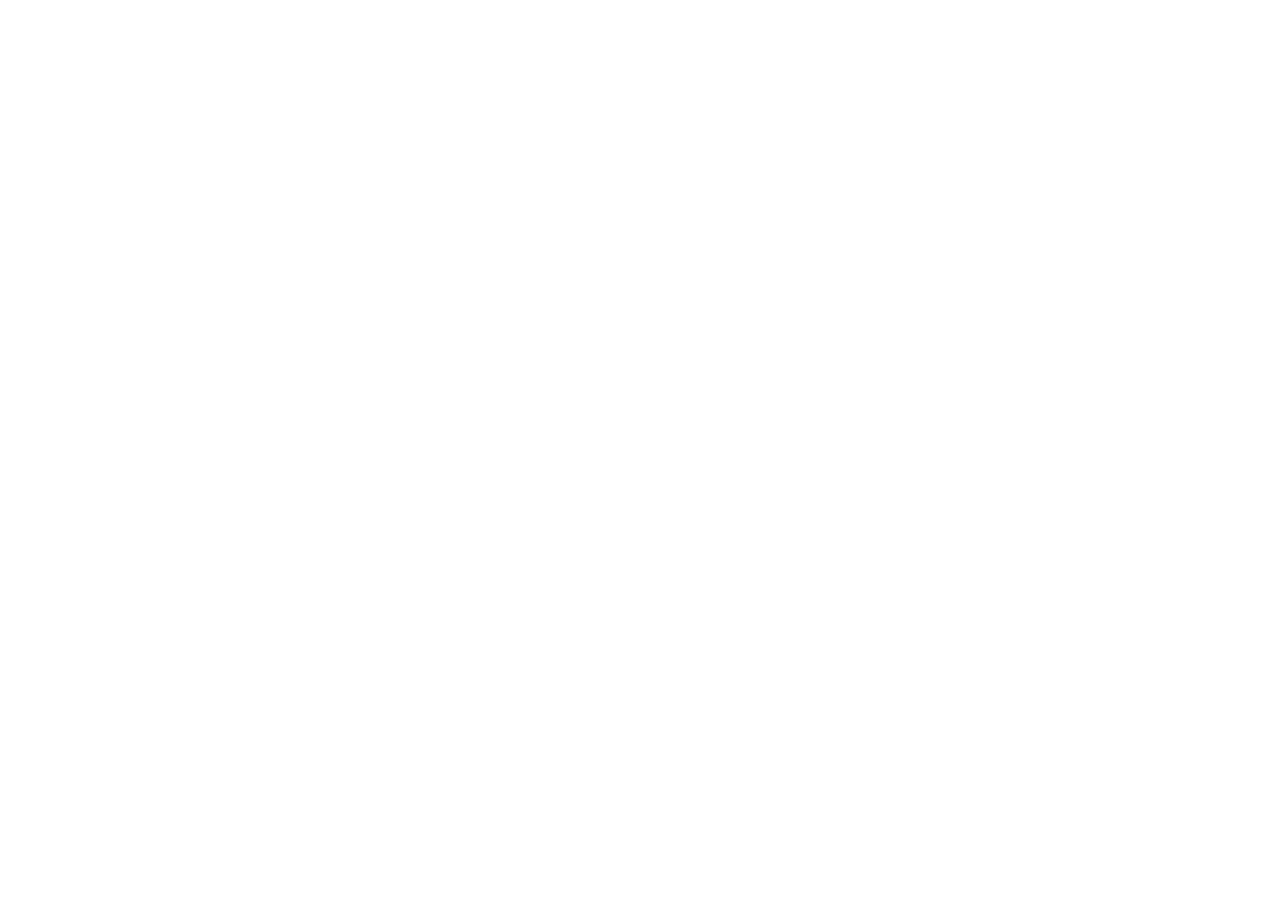
==== index.html @ a1166fd6 "actualizacion paginas que tendra el sitio web" ====
<!DOCTYPE html>
<html lang="es">
<head>
    <meta charset="UTF-8">
    <meta name="viewport" content="width=device-width, initial-scale=1.0">
    <title>Index</title>
</head>
<body>
    
</body>
</html>
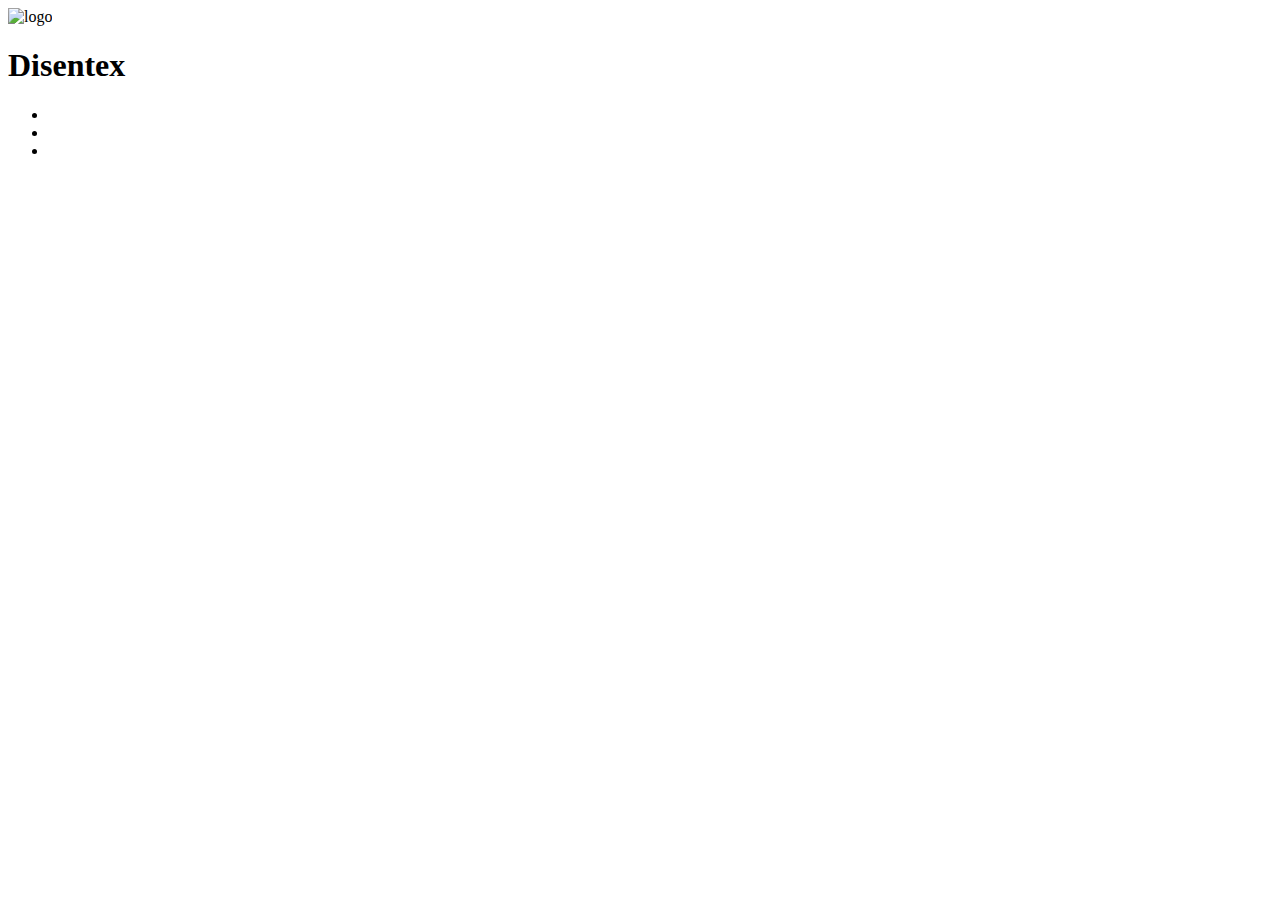
==== commit 7172418a: "3er commit" ====
--- a/index.html
+++ b/index.html
@@ -6,6 +6,20 @@
     <title>Index</title>
 </head>
 <body>
+    <header>
+        <img src="" alt="logo">
+        <h1>Disentex</h1>
+        <nav>
+            <ul>
+                <li></li>
+                <li></li>
+                <li></li>
+            </ul>
+        </nav>
+    </header>
     
+
+    <footer>
+    </footer>
 </body>
 </html>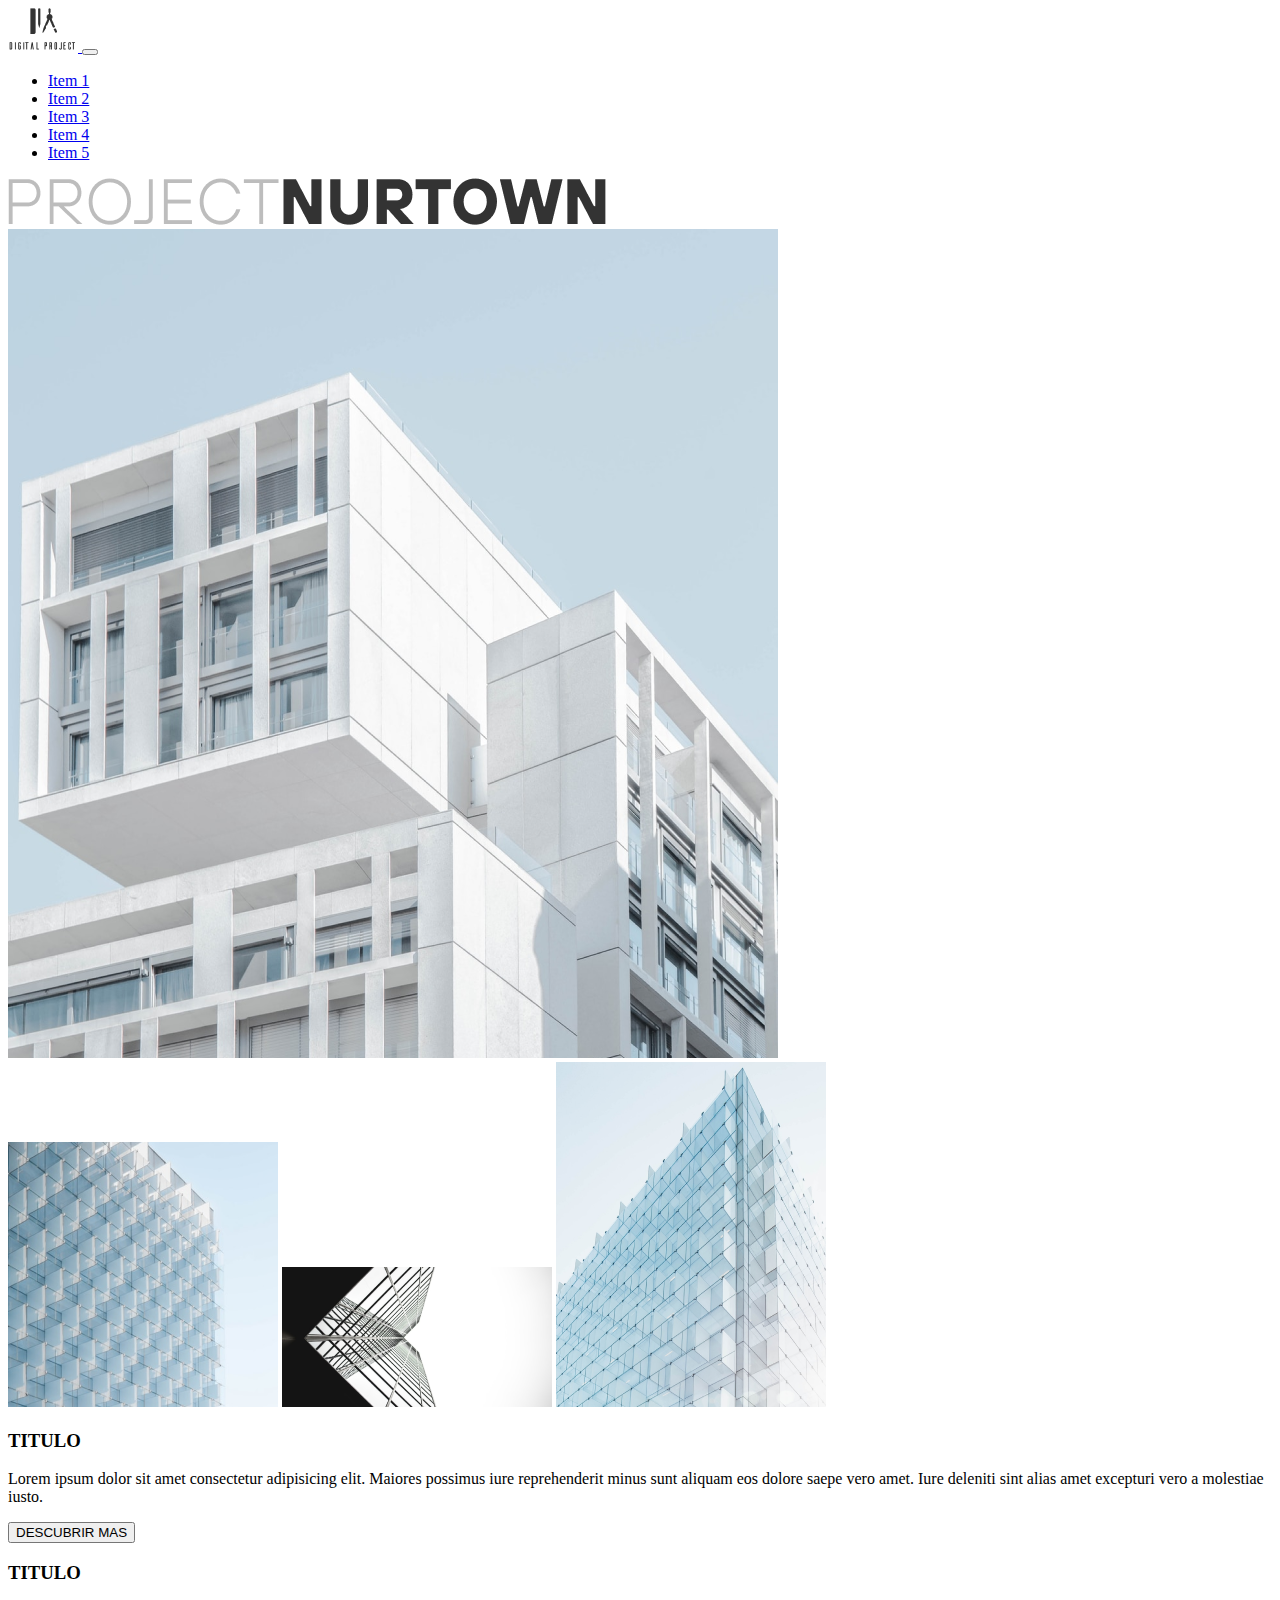
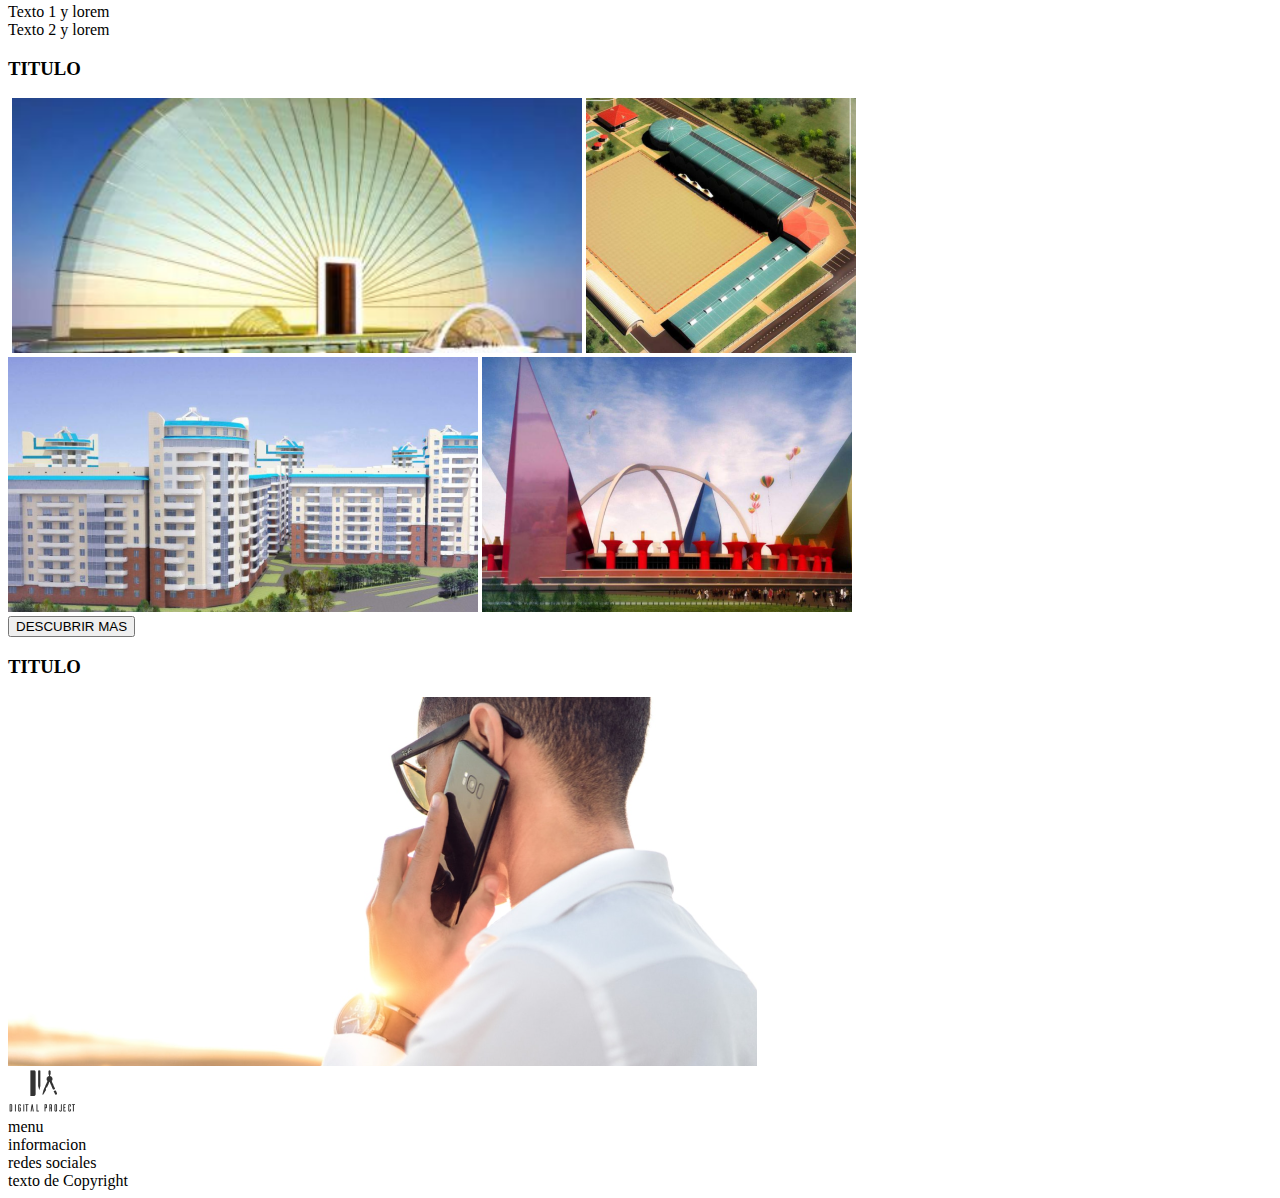
==== commit 31708360: "adelanto del proyecto de html y css 26-01-24" ====
--- a/index.html
+++ b/index.html
@@ -1,25 +1,198 @@
 <!DOCTYPE html>
 <html lang="es">
+
 <head>
-    <meta charset="UTF-8">
-    <meta name="viewport" content="width=device-width, initial-scale=1.0">
-    <title>Index</title>
+  <!-- Metadatos -->
+  <meta charset="UTF-8">
+  <meta name="author" content="Miguel Villegas">
+  <meta name="description" content="Sitio web de arquitectos">
+  <meta name="keywords"
+    content="Arquitectos, Construccion, Diseño arquitectonico">
+  <meta name="viewport" content="width=device-width, initial-scale=1.0">
+
+  <!-- Titulo -->
+  <title>Architects | Diseño arquitectonico</title>
+
+  <!-- Favicon -->
+  <link rel="shortcut icon" type="image/x-icon" href="assets/images/favicon.png">
+
+  <!-- Bootstrap css -->
+  <link rel="stylesheet" href="https://cdn.jsdelivr.net/npm/bootstrap@5.3.2/dist/css/bootstrap.min.css"
+    integrity="sha384-T3c6CoIi6uLrA9TneNEoa7RxnatzjcDSCmG1MXxSR1GAsXEV/Dwwykc2MPK8M2HN" crossorigin="anonymous">
+  <link rel="stylesheet" href="https://cdn.jsdelivr.net/npm/bootstrap-icons@1.11.2/font/bootstrap-icons.min.css">
+
+  <!-- Custom css -->
+  <link rel="stylesheet" href="/css/global.css">
+  <link rel="stylesheet" href="css/index.css">
 </head>
+
 <body>
-    <header>
-        <img src="" alt="logo">
-        <h1>Disentex</h1>
-        <nav>
-            <ul>
-                <li></li>
-                <li></li>
-                <li></li>
+  
+  <!-- Seccion del encabezado -->
+  <header>
+
+    <nav class="container navbar navbar-expand-md navbar-light">
+        <div class="col-4">
+          <a class="navbar-brand" href="/index.html">
+            <img src="assets/images/logo-negro.png" alt="Logo">
+          </a>
+          <button class="navbar-toggler" type="button" data-bs-toggle="collapse" data-bs-target="#navbar-toggler" aria-controls="navbar-toggler" aria-expanded="false" aria-label="Toggle navigation">
+            <span class="navbar-toggler-icon"></span>
+          </button>
+        </div>
+        <div class="col-8">
+          <div class="collapse navbar-collapse" id="navbar-toggler">
+            <ul class="navbar-nav">
+              <li class="nav-item">
+                <a class="nav-link active" aria-current="page" href="#">Item 1</a>
+              </li>
+              <li class="nav-item">
+                <a class="nav-link" href="#">Item 2</a>
+              </li>
+              <li class="nav-item">
+                <a class="nav-link" href="#">Item 3</a>
+              </li>
+              <li class="nav-item">
+                <a class="nav-link" href="#">Item 4</a>
+              </li>
+              <li class="nav-item">
+                <a class="nav-link" href="#">Item 5</a>
+              </li>
             </ul>
-        </nav>
-    </header>
     
+          </div>
+        </div>
+           
+    </nav>
 
-    <footer>
-    </footer>
+
+  </header>
+
+
+
+  <!-- Seccion del slider -->
+  <section class="container">
+    <div class="row">
+      <div class="col-4">
+        <img src="assets/images/PROJECT.png" alt="Project">
+        <img src="assets/images/NURTOWN.png" alt="Nurtown">
+      </div>
+      <div class="col-8">
+        <img src="assets/images/image-01.png" alt="Imagen del slider">
+      </div>
+    </div>
+  </section>
+
+
+  <!-- Seccion de banner con 3 imagenes -->
+  <section class="container">
+    <div class="row">
+      <div class="col-8">
+        <img src="assets/images/image-02.png" alt="">
+        <img src="assets/images/image-03.png" alt="">
+        <img src="assets/images/image-04.png" alt="">
+      </div>
+      <div class="col-4">
+        <h3>TITULO</h3>
+        <P>Lorem ipsum dolor sit amet consectetur adipisicing elit. Maiores possimus iure reprehenderit minus sunt aliquam eos dolore saepe vero amet. Iure deleniti sint alias amet excepturi vero a molestiae iusto.</P>
+        <button>DESCUBRIR MAS</button>
+      </div>
+    </div>
+  </section>
+
+
+  <!-- Seccion texto informativo -->
+  <section class="container">
+    <div class="row">
+      <div class="col-12">
+        <h3>TITULO</h3>
+      </div>
+    </div>
+    <div class="row">
+      <div class="col-6">
+        Texto 1 y lorem
+      </div>
+      <div class="col-6">
+        Texto 2 y lorem
+      </div>
+    </div>
+  </section>
+
+
+
+  <!-- Seccion de galeria de imagenes -->
+  <section class="container">
+    <div class="row">
+      <div class="col-12">
+        <h3>TITULO</h3>
+      </div>
+    </div>
+    <div class="row">
+      <div class="col-12">
+        <img src="" alt="">
+        <img src="assets/images/image-06.png" alt="">
+        <img src="assets/images/image-07.png" alt="">
+        <img src="assets/images/image-08.png" alt="">
+        <img src="assets/images/image-09.png" alt="">
+      </div>
+    </div>
+    <div class="row">
+      <div class="col-12">
+        <button>DESCUBRIR MAS</button>
+      </div>
+    </div>
+  </section>
+  
+
+
+  <!-- Seccion de formulario con bootstrap -->
+  <section class="container">
+    <div class="row">
+      <div class="col-12">
+        <h3>TITULO</h3>
+      </div>
+    </div>
+    <div class="row">
+      <div class="col-4">
+        <form action="">
+
+        </form>
+      </div>
+      <div class="col-8">
+        <img src="assets/images/image-10.png" alt="">
+      </div>
+    </div>
+  </section>
+
+
+
+  <!-- Seccion de footer de la pagina -->
+  <footer class="container">
+  <div class="row">
+    <div class="col-2">
+      <img src="assets/images/logo-negro.png" alt="">
+    </div>
+    <div class="col-2">
+      menu
+    </div>
+    <div class="col-4">
+      informacion
+    </div>
+    <div class="col-4">
+      redes sociales
+    </div>
+  </div>
+  <div class="row">
+    <div class="col-12">
+      <span>texto de Copyright</span>
+    </div>
+  </div>    
+  </footer>
+
+  <!-- Bootstrap js -->
+  <script src="https://cdn.jsdelivr.net/npm/bootstrap@5.3.2/dist/js/bootstrap.bundle.min.js"
+    integrity="sha384-C6RzsynM9kWDrMNeT87bh95OGNyZPhcTNXj1NW7RuBCsyN/o0jlpcV8Qyq46cDfL"
+    crossorigin="anonymous"></script>
 </body>
+
 </html>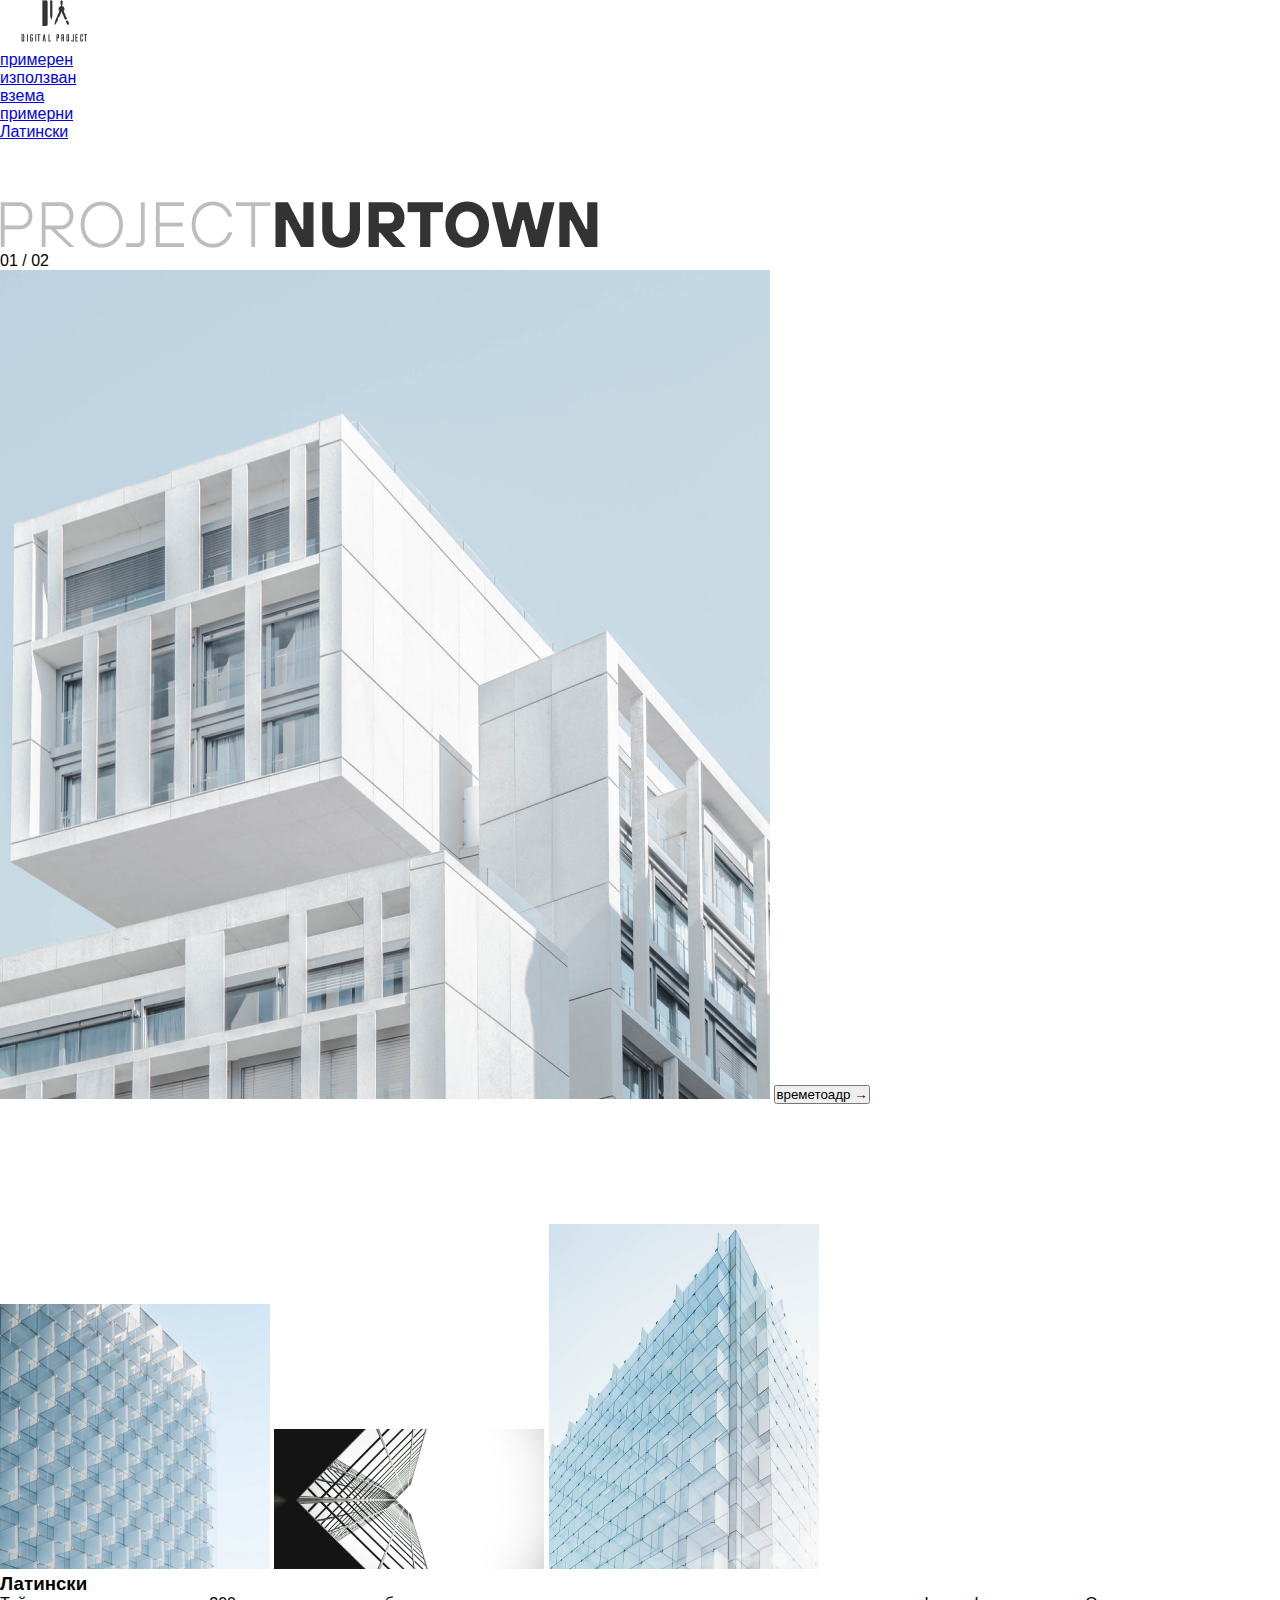
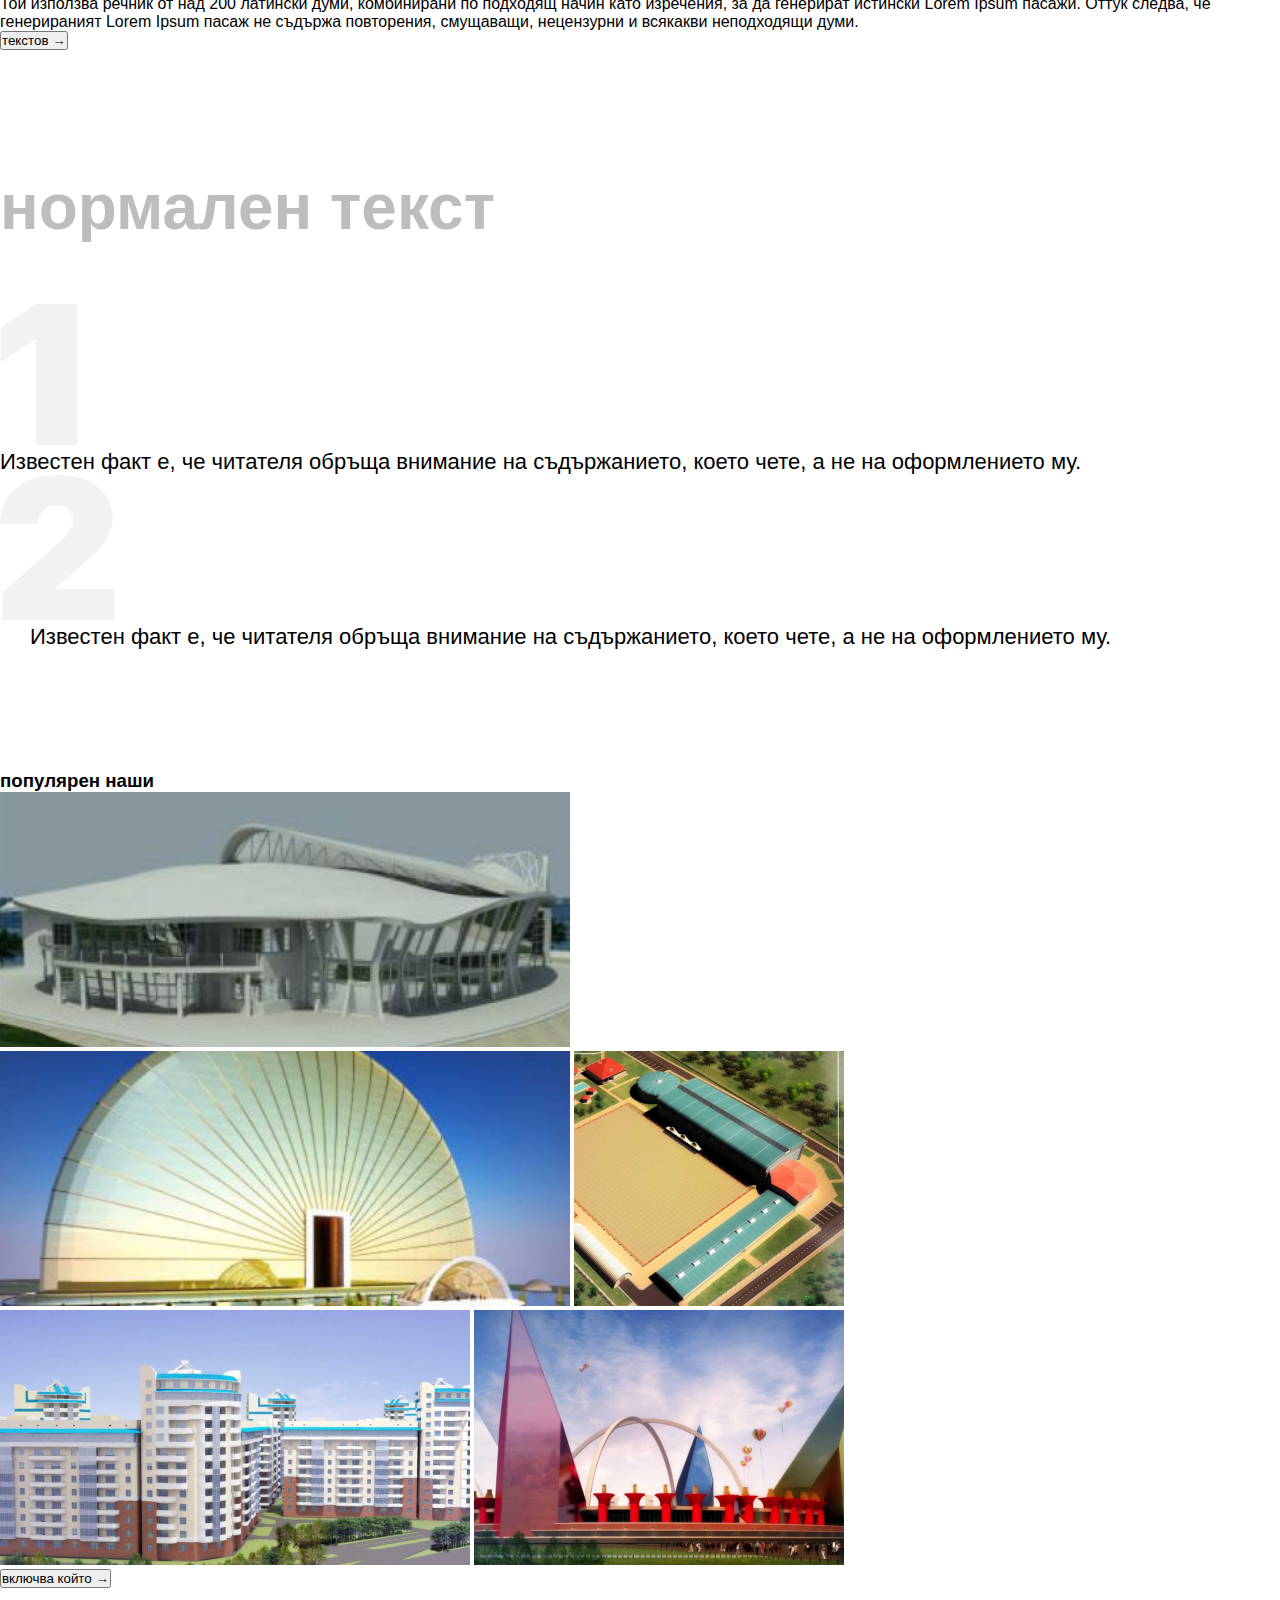
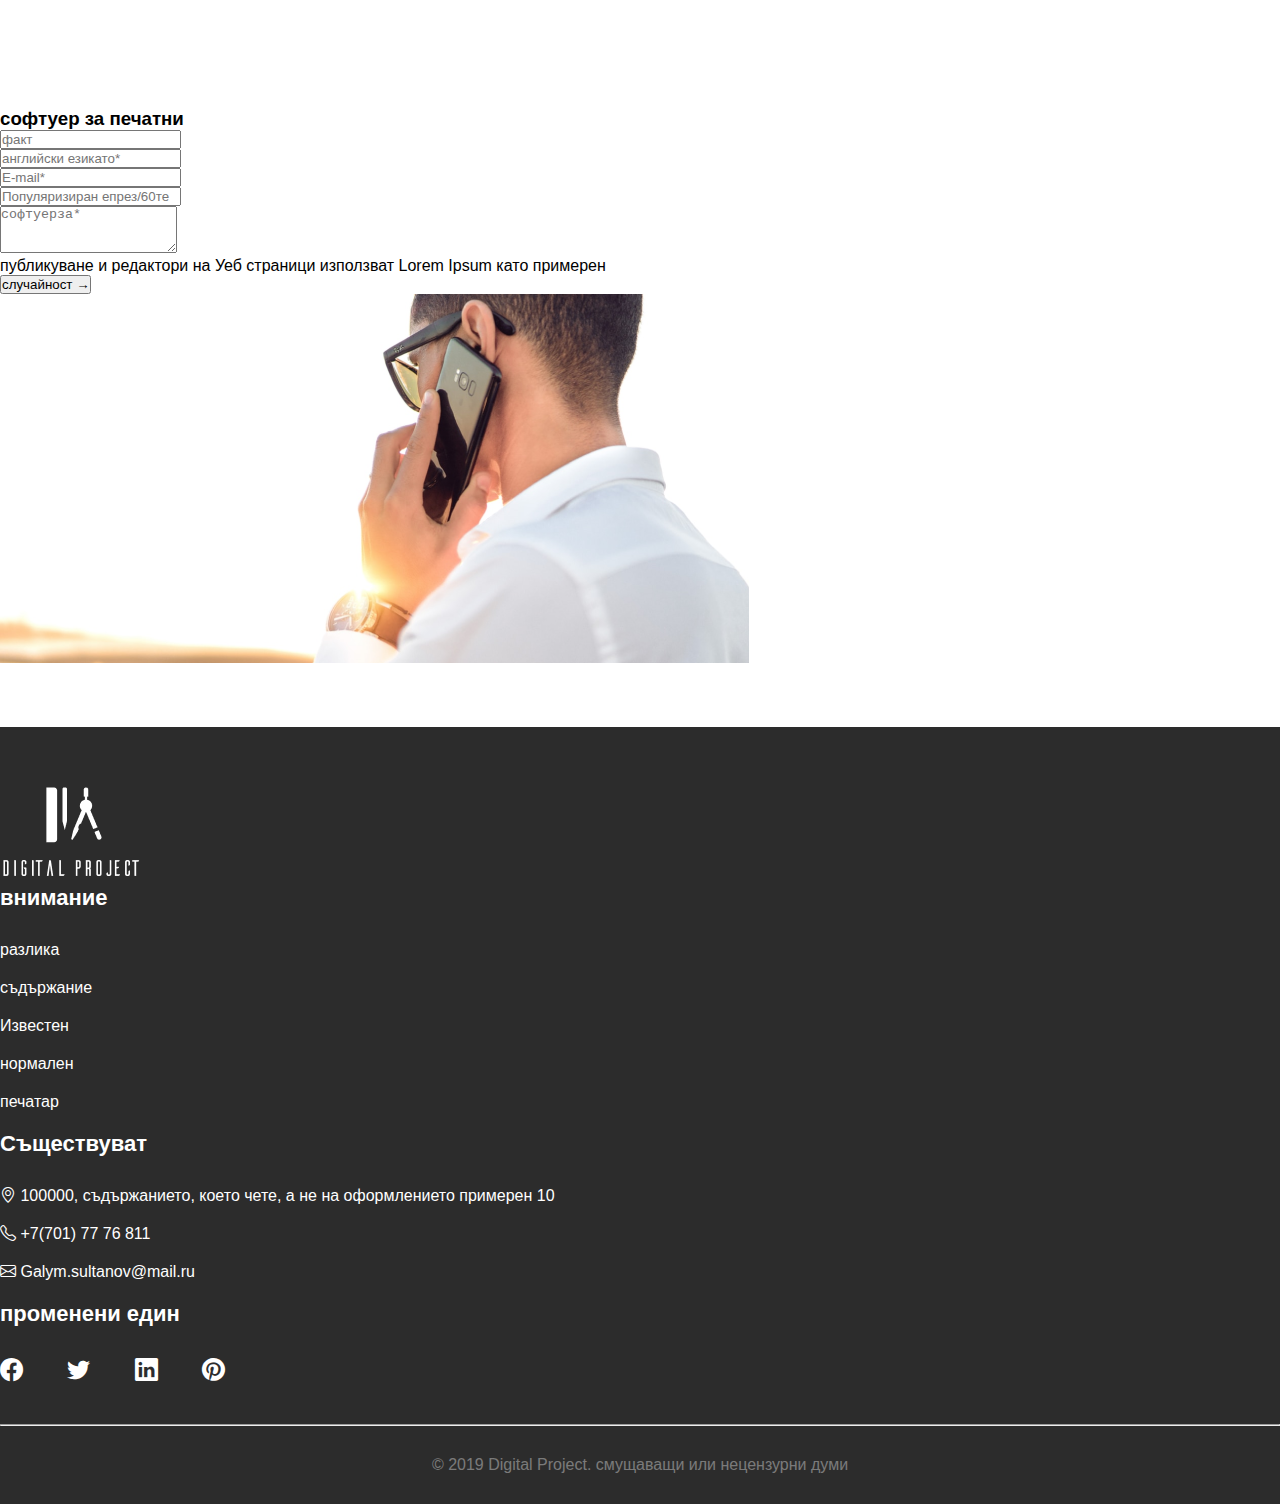
==== commit fa6cd1f9: "actializacion 26-01-24: estilos css de header y footer, y una seccion de index" ====
--- a/index.html
+++ b/index.html
@@ -6,15 +6,14 @@
   <meta charset="UTF-8">
   <meta name="author" content="Miguel Villegas">
   <meta name="description" content="Sitio web de arquitectos">
-  <meta name="keywords"
-    content="Arquitectos, Construccion, Diseño arquitectonico">
+  <meta name="keywords" content="Arquitectos, Construccion, Diseño arquitectonico">
   <meta name="viewport" content="width=device-width, initial-scale=1.0">
 
   <!-- Titulo -->
   <title>Architects | Diseño arquitectonico</title>
 
   <!-- Favicon -->
-  <link rel="shortcut icon" type="image/x-icon" href="assets/images/favicon.png">
+  <link rel="shortcut icon" type="image/x-icon" href="assets/images/fav.png">
 
   <!-- Bootstrap css -->
   <link rel="stylesheet" href="https://cdn.jsdelivr.net/npm/bootstrap@5.3.2/dist/css/bootstrap.min.css"
@@ -27,65 +26,58 @@
 </head>
 
 <body>
-  
+
   <!-- Seccion del encabezado -->
   <header>
 
-    <nav class="container navbar navbar-expand-md navbar-light">
-        <div class="col-4">
-          <a class="navbar-brand" href="/index.html">
-            <img src="assets/images/logo-negro.png" alt="Logo">
-          </a>
-          <button class="navbar-toggler" type="button" data-bs-toggle="collapse" data-bs-target="#navbar-toggler" aria-controls="navbar-toggler" aria-expanded="false" aria-label="Toggle navigation">
-            <span class="navbar-toggler-icon"></span>
-          </button>
-        </div>
-        <div class="col-8">
-          <div class="collapse navbar-collapse" id="navbar-toggler">
-            <ul class="navbar-nav">
-              <li class="nav-item">
-                <a class="nav-link active" aria-current="page" href="#">Item 1</a>
-              </li>
-              <li class="nav-item">
-                <a class="nav-link" href="#">Item 2</a>
-              </li>
-              <li class="nav-item">
-                <a class="nav-link" href="#">Item 3</a>
-              </li>
-              <li class="nav-item">
-                <a class="nav-link" href="#">Item 4</a>
-              </li>
-              <li class="nav-item">
-                <a class="nav-link" href="#">Item 5</a>
-              </li>
-            </ul>
-    
-          </div>
-        </div>
-           
+    <nav class="container sec-header navbar navbar-expand-md ">
+      <div class="col-4">
+        <a class="navbar-brand" href="/index.html">
+          <img src="assets/images/logo-negro.png" alt="Logo">
+        </a>
+      </div>
+      <div class="col-8">
+        <ul class="navbar-nav">
+          <li class="nav-item">
+            <a class="nav-link active" aria-current="page" href="#">примерен</a>
+          </li>
+          <li class="nav-item">
+            <a class="nav-link" href="#">използван</a>
+          </li>
+          <li class="nav-item">
+            <a class="nav-link" href="#">взема</a>
+          </li>
+          <li class="nav-item">
+            <a class="nav-link" href="#">примерни</a>
+          </li>
+          <li class="nav-item">
+            <a class="nav-link" href="#">Латински</a>
+          </li>
+        </ul>
+      </div>
     </nav>
-
-
   </header>
 
-
-
-  <!-- Seccion del slider -->
-  <section class="container">
+  <!-- Seccion 01 del slider -->
+  <section class="container index-sec-01">
     <div class="row">
       <div class="col-4">
         <img src="assets/images/PROJECT.png" alt="Project">
         <img src="assets/images/NURTOWN.png" alt="Nurtown">
+        <img src="assets/images/slider-left.png" alt="">
+        <img src="assets/images/slider-right.png" alt="">
+        <img src="assets/images/slide-line.png" alt="">
+        <p>01 / 02</p>
       </div>
       <div class="col-8">
         <img src="assets/images/image-01.png" alt="Imagen del slider">
-      </div>
-    </div>
-  </section>
-
-
-  <!-- Seccion de banner con 3 imagenes -->
-  <section class="container">
+        <button>времетоадр →</button>
+      </div>
+    </div>
+  </section>
+
+  <!-- Seccion 02 de banner con 3 imagenes -->
+  <section class="container index-sec-02">
     <div class="row">
       <div class="col-8">
         <img src="assets/images/image-02.png" alt="">
@@ -93,43 +85,50 @@
         <img src="assets/images/image-04.png" alt="">
       </div>
       <div class="col-4">
-        <h3>TITULO</h3>
-        <P>Lorem ipsum dolor sit amet consectetur adipisicing elit. Maiores possimus iure reprehenderit minus sunt aliquam eos dolore saepe vero amet. Iure deleniti sint alias amet excepturi vero a molestiae iusto.</P>
-        <button>DESCUBRIR MAS</button>
-      </div>
-    </div>
-  </section>
-
-
-  <!-- Seccion texto informativo -->
-  <section class="container">
-    <div class="row">
-      <div class="col-12">
-        <h3>TITULO</h3>
-      </div>
-    </div>
-    <div class="row">
-      <div class="col-6">
-        Texto 1 y lorem
-      </div>
-      <div class="col-6">
-        Texto 2 y lorem
-      </div>
-    </div>
-  </section>
-
-
-
-  <!-- Seccion de galeria de imagenes -->
-  <section class="container">
-    <div class="row">
-      <div class="col-12">
-        <h3>TITULO</h3>
-      </div>
-    </div>
-    <div class="row">
-      <div class="col-12">
-        <img src="" alt="">
+        <h3>Латински</h3>
+        <P>Той използва речник от над 200 латински думи, комбинирани по подходящ начин като изречения, за да генерират
+          истински Lorem Ipsum пасажи. Оттук следва, че генерираният Lorem Ipsum пасаж не съдържа повторения, смущаващи,
+          нецензурни и всякакви неподходящи думи.</P>
+        <button>текстов →</button>
+      </div>
+    </div>
+  </section>
+
+  <!-- Seccion 03 texto informativo -->
+  <section class="container index-sec-03">
+    <div class="row">
+      <div class="col-12">
+        <h3>нормален текст</h3>
+      </div>
+    </div>
+    <div class="row">
+      <div class="col-1">
+        <img src="assets/images/1.png" alt="">
+      </div>
+      <div class="col-4">
+        <p>Известен факт е, че читателя обръща внимание на съдържанието, което чете, а не на оформлението му.</p>
+      </div>
+      <div class="col-2"></div>
+      <div class="col-1">
+        <img src="assets/images/2.png" alt="">
+      </div>
+      <div class="col-4">
+        <p class="index-sec-03-text-2">Известен факт е, че читателя обръща внимание на съдържанието, което чете, а не на оформлението му.</p>
+      </div>
+    </div>
+  </section>
+
+  <!-- Seccion 04 de galeria de imagenes -->
+  <section class="container index-sec-04">
+    <div class="row">
+      <div class="col-12">
+        <h3>популярен наши</h3>
+      </div>
+    </div>
+    <div class="row">
+      <div class="col-12">
+        <img src="assets/images/image-05.1.png" alt="">
+        <img src="assets/images/image-05.2.png" alt="">
         <img src="assets/images/image-06.png" alt="">
         <img src="assets/images/image-07.png" alt="">
         <img src="assets/images/image-08.png" alt="">
@@ -138,24 +137,42 @@
     </div>
     <div class="row">
       <div class="col-12">
-        <button>DESCUBRIR MAS</button>
-      </div>
-    </div>
-  </section>
-  
-
-
-  <!-- Seccion de formulario con bootstrap -->
-  <section class="container">
-    <div class="row">
-      <div class="col-12">
-        <h3>TITULO</h3>
-      </div>
-    </div>
-    <div class="row">
-      <div class="col-4">
-        <form action="">
-
+        <button>включва който →</button>
+      </div>
+    </div>
+  </section>
+
+  <!-- Seccion 05 de formulario con bootstrap -->
+  <section class="container index-sec-05">
+    <div class="row">
+      <div class="col-12">
+        <h3>софтуер за печатни</h3>
+      </div>
+    </div>
+    <div class="row">
+      <div class="col-4">
+        <form class="row g-3">
+          <div class="col-12">
+            <input type="text" class="form-control" id="inputName" placeholder="факт">
+          </div>
+          <div class="col-12">
+            <input type="text" class="form-control" id="inputPhone" placeholder="английски езикато*">
+          </div>
+          <div class="col-12">
+            <input type="email" class="form-control" id="inputEmail" placeholder="E-mail*">
+          </div>
+          <div class="col-12">
+            <input type="text" class="form-control" id="inputCity" placeholder="Популяризиран епрез/60те">
+          </div>
+          <div class="col-12">
+            <textarea class="form-control" id="textareaMessage" rows="3" placeholder="софтуерза*"></textarea>
+          </div>
+          <div class="col-12">
+            <p>публикуване и редактори на Уеб страници използват Lorem Ipsum като примерен</p>
+          </div>
+          <div class="col-12">
+            <button type="submit" class="btn btn-primary">случайност →</button>
+          </div>
         </form>
       </div>
       <div class="col-8">
@@ -164,29 +181,46 @@
     </div>
   </section>
 
-
-
   <!-- Seccion de footer de la pagina -->
-  <footer class="container">
-  <div class="row">
-    <div class="col-2">
-      <img src="assets/images/logo-negro.png" alt="">
-    </div>
-    <div class="col-2">
-      menu
-    </div>
-    <div class="col-4">
-      informacion
-    </div>
-    <div class="col-4">
-      redes sociales
-    </div>
-  </div>
-  <div class="row">
-    <div class="col-12">
-      <span>texto de Copyright</span>
-    </div>
-  </div>    
+  <footer>
+    <div class="container">
+      <div class="row sec-footer">
+        <div class="col-2">
+          <img src="assets/images/logo-blanco.png" alt="">
+        </div>
+        <div class="col-2">
+          <h6>внимание</h6>
+          <ul>
+            <li>разлика</li>
+            <li>съдържание</li>
+            <li>Известен</li>
+            <li>нормален</li>
+            <li>печатар</li>
+          </ul>
+        </div>
+        <div class="col-4">
+          <h6>Съществуват</h6>
+          <p><i class="bi bi-geo-alt"></i> 100000, съдържанието, което чете, а не на оформлението примерен 10</p>
+          <p><i class="bi bi-telephone"></i> +7(701) 77 76 811</p>
+          <p><i class="bi bi-envelope"></i> Galym.sultanov@mail.ru</p>
+        </div>
+        <div class="col-4">
+          <h6>променени един</h6>
+          <span><i class="bi bi-facebook"></i></span>
+          <span><i class="bi bi-twitter"></i></span>
+          <span><i class="bi bi-linkedin"></i></span>
+          <span><i class="bi bi-pinterest"></i></span>
+        </div>
+      </div>
+    </div>
+    <hr>
+    <div class="container">
+      <div class="row sec-copyright">
+        <div class="col-12">
+          <p>© 2019 Digital Project. смущаващи или нецензурни думи</p>
+        </div>
+      </div>
+    </div>
   </footer>
 
   <!-- Bootstrap js -->
--- a/css/global.css
+++ b/css/global.css
@@ -0,0 +1,89 @@
+@import url('https://fonts.cdnfonts.com/css/tt-hoves-pro-trial');
+@import url('https://fonts.cdnfonts.com/css/sf-pro-display');
+
+* {
+    padding: 0px;
+    margin: 0px;
+}
+
+body {
+    font-family: 'TT Hoves Pro Trial', sans-serif;
+}
+
+
+.navbar-brand {
+    font-size: 30px;
+    padding: 0px 20px;
+}
+
+.navbar-collapse {
+    align-items: end;
+    justify-content: space-between;
+    padding: 0px 20px;
+}
+
+/* Seccion header */
+.sec-header{
+
+}
+
+.sec-header img{
+    height: 43.71px;
+}
+
+.sec-header li{
+    margin-right: 50px;
+}
+
+
+
+/* Seccion footer */
+footer{
+    background: #2C2C2C;
+    color: #fff;
+}
+
+.sec-footer{
+    padding-top: 60px;
+    padding-bottom: 40px;
+}
+
+.sec-footer h6{
+    margin-bottom: 30px;
+    font-size: 22px;
+}
+
+.sec-footer img{
+    height: 94px;
+}
+
+.sec-footer ul {
+    padding-left: 0;
+}
+
+.sec-footer li {
+    list-style: none;
+    padding-bottom: 20px;
+}
+
+.sec-footer p{
+    padding-bottom: 20px;
+}
+
+.sec-footer span i{
+    margin-right: 40px;
+    margin-top: 15px;
+    font-size: 23px;
+}
+
+/* Seccion Copyright */
+.sec-copyright{
+    padding-top: 30px;
+    padding-bottom: 30px;
+}
+
+.sec-copyright p{
+    text-align: center;
+    color: #C8C8C8;
+    opacity: 0.5;
+}--- a/css/index.css
+++ b/css/index.css
@@ -0,0 +1,45 @@
+@import url('https://fonts.cdnfonts.com/css/tt-hoves-pro-trial');
+@import url('https://fonts.cdnfonts.com/css/sf-pro-display');              
+
+/* Seccion 01 slide */
+.index-sec-01 {
+    padding-top: 60px;
+    padding-bottom: 60px;
+}
+
+/* Seccion 02 banner */
+.index-sec-02{
+    padding-top: 60px;
+    padding-bottom: 60px;
+}
+
+/* Seccion 03 texto informativo */
+.index-sec-03{
+    padding-top: 60px;
+    padding-bottom: 60px;
+}
+
+.index-sec-03 h3{
+    font-size: 64px;
+    color: #BDBDBD;
+    padding-bottom: 60px;
+}
+
+.index-sec-03 p{
+    font-size: 22px;
+}
+.index-sec-03-text-2{
+    padding-left: 30px;
+}
+
+/* Seccion 04 galeria de imagenes */
+.index-sec-04{
+    padding-top: 60px;
+    padding-bottom: 60px;
+}
+
+/* Seccion 05 formulario */
+.index-sec-05{
+    padding-top: 60px;
+    padding-bottom: 60px;
+}
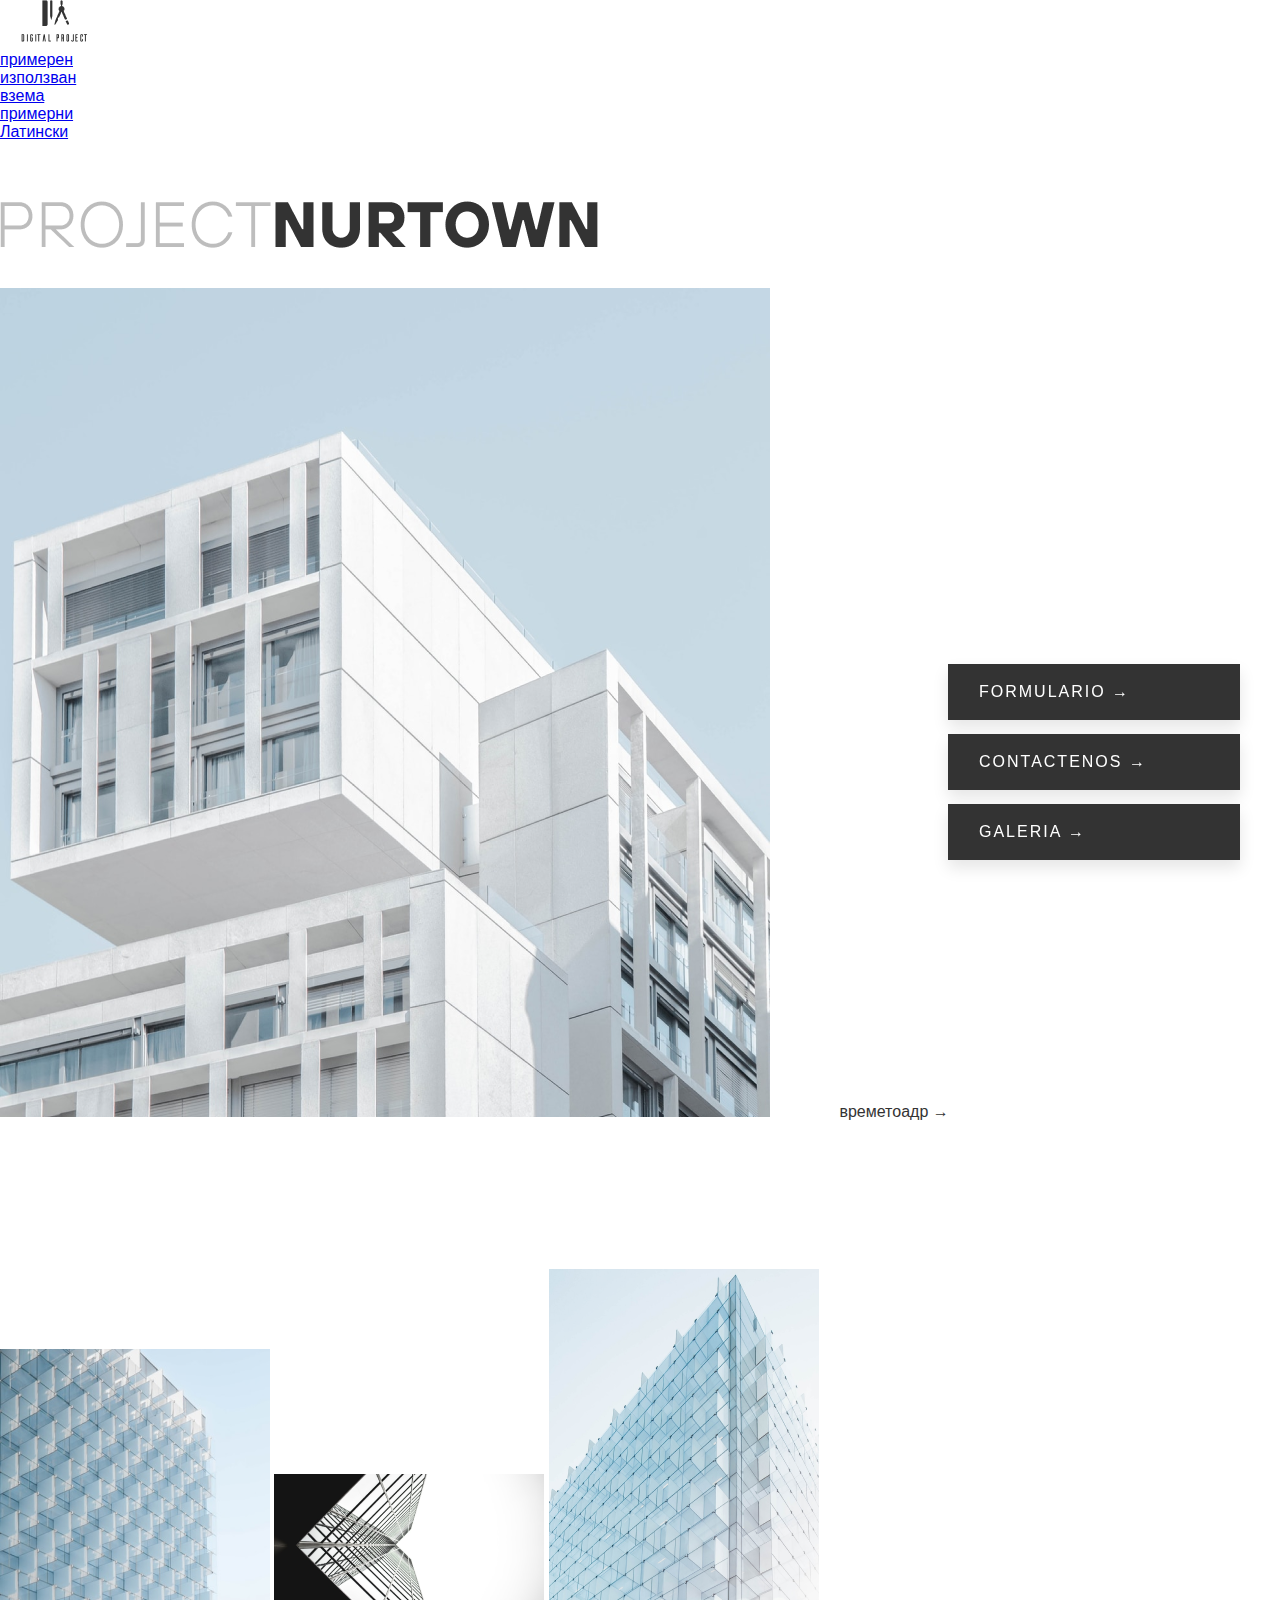
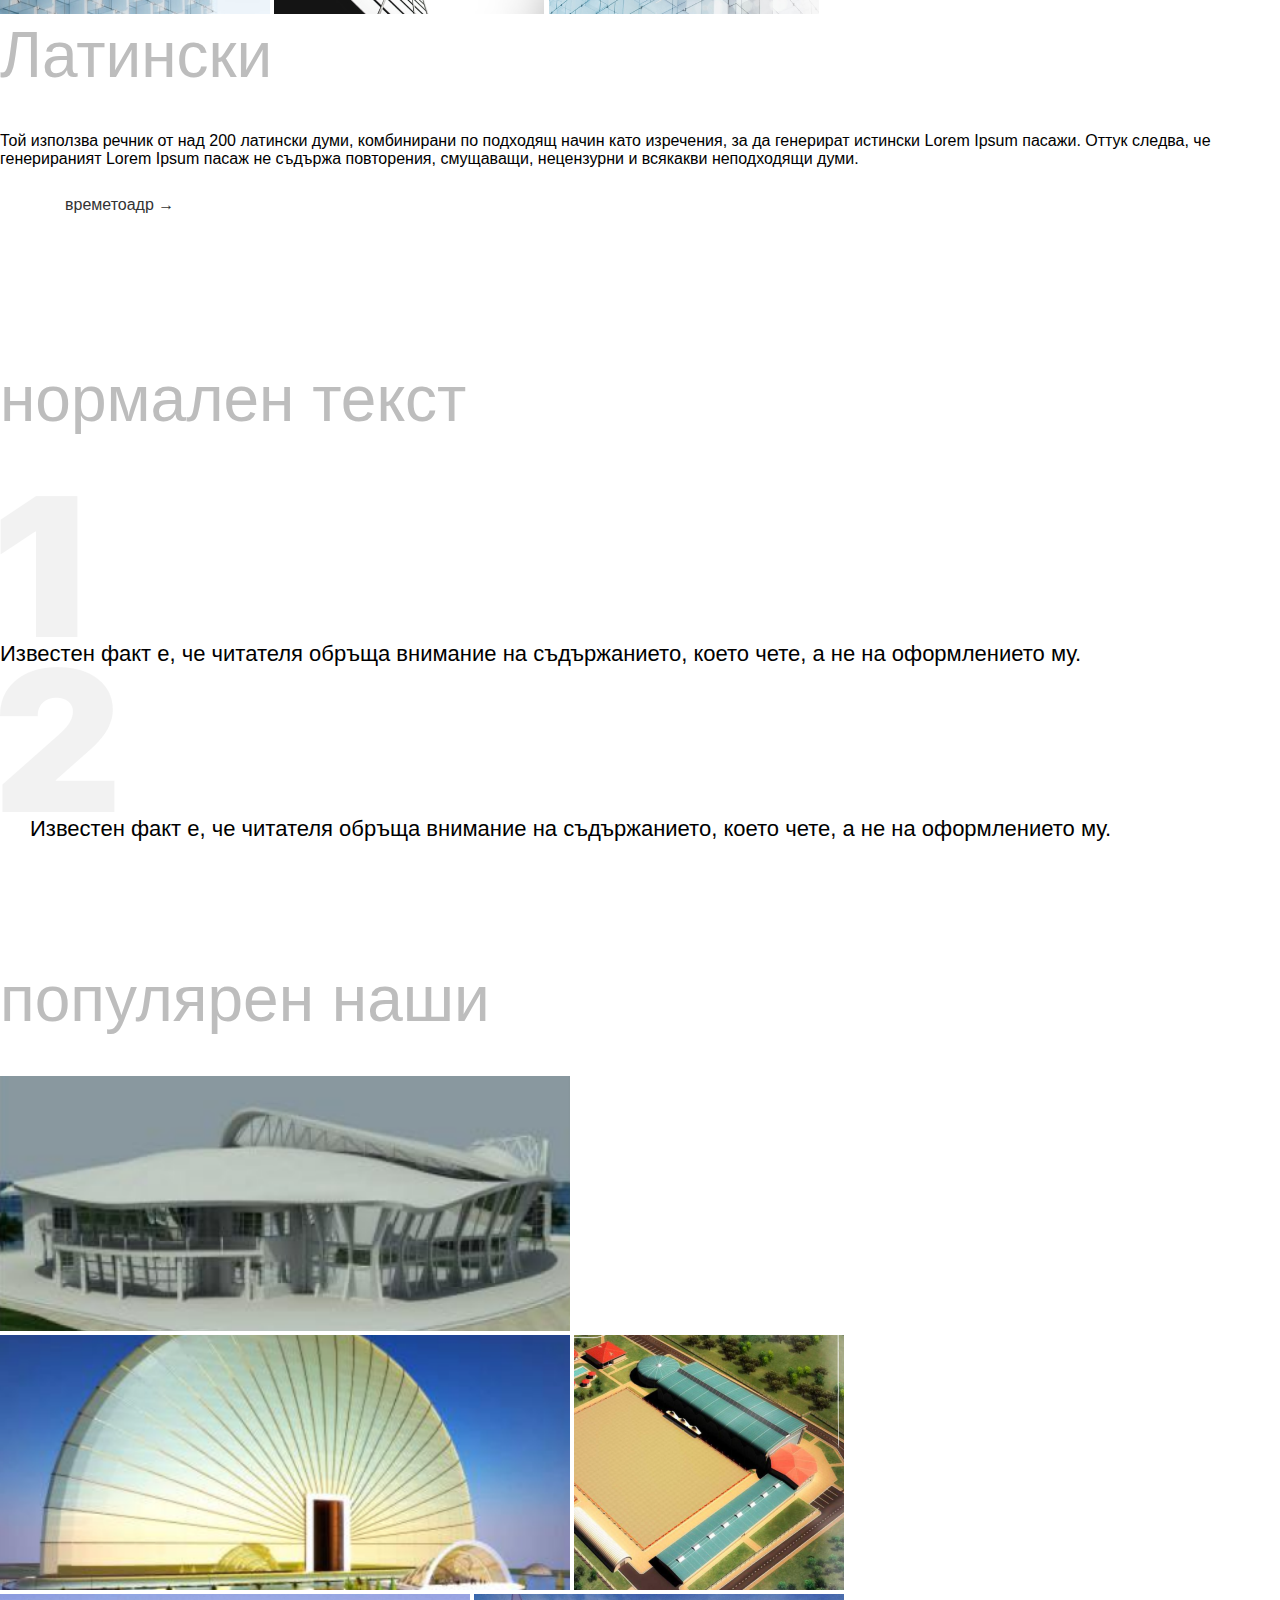
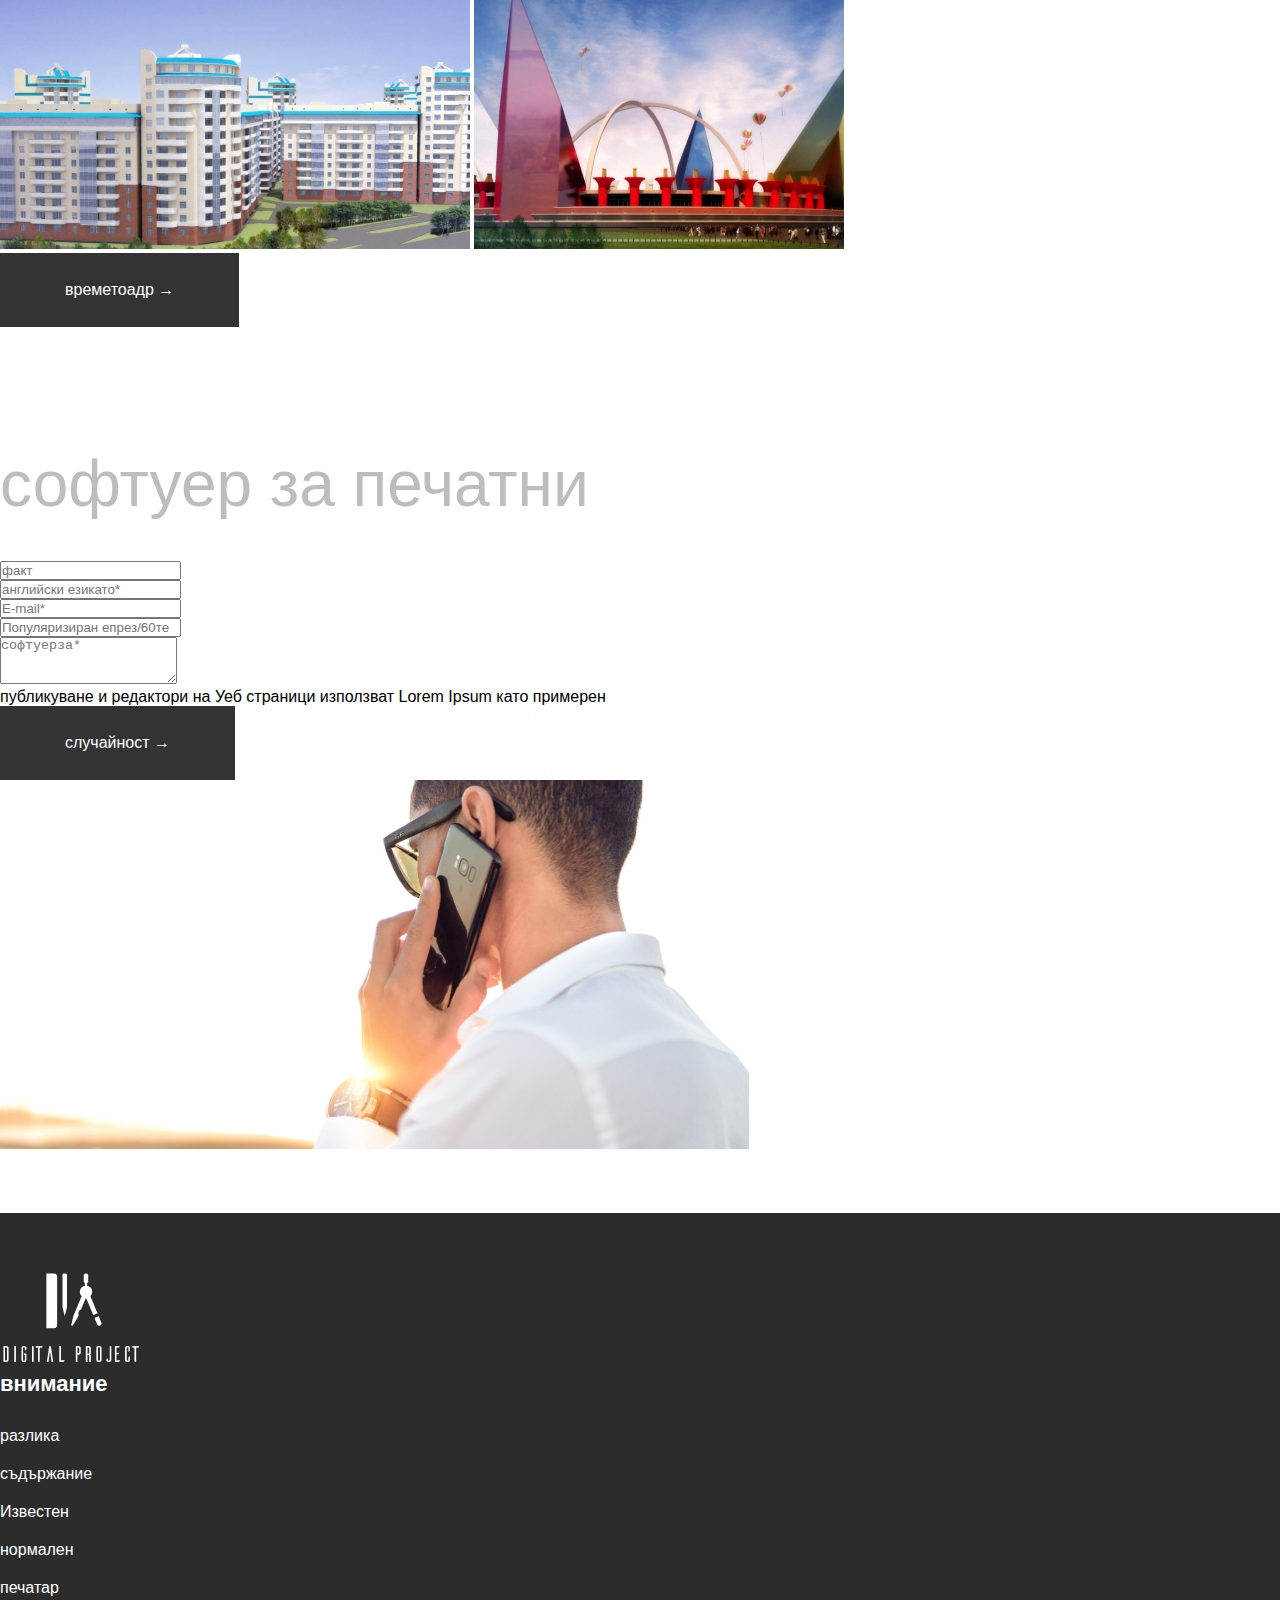
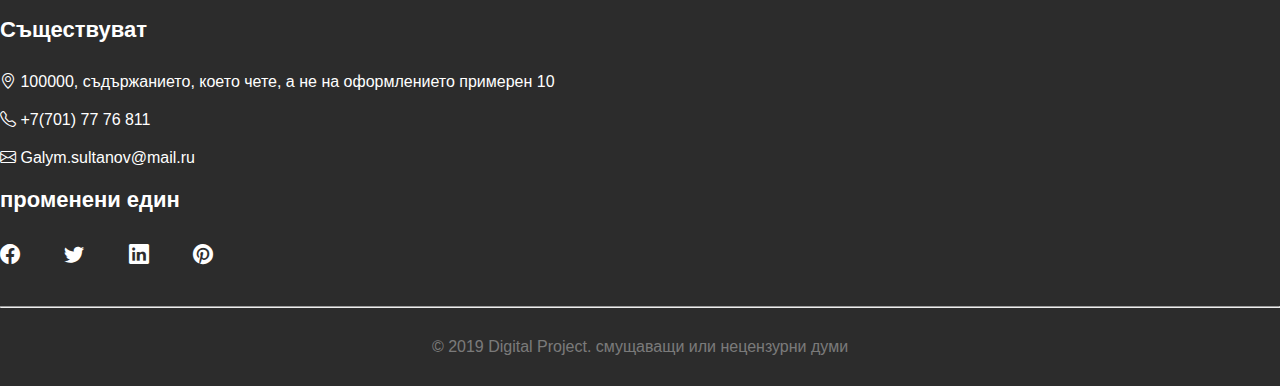
==== commit 1318238c: "actualizacion 27-01-24: Se completo los requerimientos faltantes, como los botones flotantes con dir" ====
--- a/index.html
+++ b/index.html
@@ -58,20 +58,30 @@
     </nav>
   </header>
 
+  <!-- Seccion 00 Botones flotantes fixed para contactenos, galeria e intra-documentales -->
+  <section>
+    <a href="#formulario" class="btn-formulario"> FORMULARIO →</a>
+    <a href="contacto.html" class="btn-contacto">CONTACTENOS →</a>
+    <a href="galeria.html" class="btn-galeria">GALERIA →</a>
+  </section>
+
   <!-- Seccion 01 del slider -->
   <section class="container index-sec-01">
     <div class="row">
       <div class="col-4">
-        <img src="assets/images/PROJECT.png" alt="Project">
-        <img src="assets/images/NURTOWN.png" alt="Nurtown">
-        <img src="assets/images/slider-left.png" alt="">
-        <img src="assets/images/slider-right.png" alt="">
-        <img src="assets/images/slide-line.png" alt="">
-        <p>01 / 02</p>
-      </div>
-      <div class="col-8">
-        <img src="assets/images/image-01.png" alt="Imagen del slider">
-        <button>времетоадр →</button>
+        <img class="slide-project" src="assets/images/PROJECT.png" alt="Project">
+        <img class="slide-nurtwn" src="assets/images/NURTOWN.png" alt="Nurtown">
+        <br>
+        <div class="slide-arrows">
+          <img class="slide-left" src="assets/images/slide-left.png" alt="">
+          <img class="slide-right" src="assets/images/slide-right.png" alt="">
+          <img class="slide-line" src="assets/images/slide-line.png" alt="">
+        </div>
+        <img class="slide-numbers" src="assets/images/slide-numbers.png" alt="">
+      </div>
+      <div class="col-8">
+        <img class="index-sec-01-banner" src="assets/images/image-01.png" alt="Imagen del slider">
+        <a class="global-01-bnt" href="#">времетоадр →</a>
       </div>
     </div>
   </section>
@@ -89,7 +99,7 @@
         <P>Той използва речник от над 200 латински думи, комбинирани по подходящ начин като изречения, за да генерират
           истински Lorem Ipsum пасажи. Оттук следва, че генерираният Lorem Ipsum пасаж не съдържа повторения, смущаващи,
           нецензурни и всякакви неподходящи думи.</P>
-        <button>текстов →</button>
+        <a class="global-01-bnt" href="#">времетоадр →</a>
       </div>
     </div>
   </section>
@@ -113,7 +123,8 @@
         <img src="assets/images/2.png" alt="">
       </div>
       <div class="col-4">
-        <p class="index-sec-03-text-2">Известен факт е, че читателя обръща внимание на съдържанието, което чете, а не на оформлението му.</p>
+        <p class="index-sec-03-text-2">Известен факт е, че читателя обръща внимание на съдържанието, което чете, а не на
+          оформлението му.</p>
       </div>
     </div>
   </section>
@@ -137,13 +148,13 @@
     </div>
     <div class="row">
       <div class="col-12">
-        <button>включва който →</button>
+        <a class="global-02-bnt" href="#">времетоадр →</a>
       </div>
     </div>
   </section>
 
   <!-- Seccion 05 de formulario con bootstrap -->
-  <section class="container index-sec-05">
+  <section class="container index-sec-05" id="formulario">
     <div class="row">
       <div class="col-12">
         <h3>софтуер за печатни</h3>
@@ -153,25 +164,25 @@
       <div class="col-4">
         <form class="row g-3">
           <div class="col-12">
-            <input type="text" class="form-control" id="inputName" placeholder="факт">
-          </div>
-          <div class="col-12">
-            <input type="text" class="form-control" id="inputPhone" placeholder="английски езикато*">
-          </div>
-          <div class="col-12">
-            <input type="email" class="form-control" id="inputEmail" placeholder="E-mail*">
-          </div>
-          <div class="col-12">
-            <input type="text" class="form-control" id="inputCity" placeholder="Популяризиран епрез/60те">
-          </div>
-          <div class="col-12">
-            <textarea class="form-control" id="textareaMessage" rows="3" placeholder="софтуерза*"></textarea>
+            <input type="text" class="index-sec-05-input" id="inputName" placeholder="факт">
+          </div>
+          <div class="col-12">
+            <input type="text" class="index-sec-05-input" id="inputPhone" placeholder="английски езикато*">
+          </div>
+          <div class="col-12">
+            <input type="email" class="index-sec-05-input" id="inputEmail" placeholder="E-mail*">
+          </div>
+          <div class="col-12">
+            <input type="text" class="index-sec-05-input" id="inputCity" placeholder="Популяризиран епрез/60те">
+          </div>
+          <div class="col-12">
+            <textarea class="index-sec-05-input" id="textareaMessage" rows="3" placeholder="софтуерза*"></textarea>
           </div>
           <div class="col-12">
             <p>публикуване и редактори на Уеб страници използват Lorem Ipsum като примерен</p>
           </div>
           <div class="col-12">
-            <button type="submit" class="btn btn-primary">случайност →</button>
+            <button type="submit" class="global-02-bnt">случайност →</button>
           </div>
         </form>
       </div>
@@ -186,7 +197,7 @@
     <div class="container">
       <div class="row sec-footer">
         <div class="col-2">
-          <img src="assets/images/logo-blanco.png" alt="">
+          <a href="index.html"><img src="assets/images/logo-blanco.png" alt=""></a>
         </div>
         <div class="col-2">
           <h6>внимание</h6>
@@ -206,10 +217,10 @@
         </div>
         <div class="col-4">
           <h6>променени един</h6>
-          <span><i class="bi bi-facebook"></i></span>
-          <span><i class="bi bi-twitter"></i></span>
-          <span><i class="bi bi-linkedin"></i></span>
-          <span><i class="bi bi-pinterest"></i></span>
+          <span><a class="icon-footer" href="https://facebook.com"><i class="bi bi-facebook"></i></a></span>
+          <span><a class="icon-footer" href="https://twitter.com"><i class="bi bi-twitter"></i></a></span>
+          <span><a class="icon-footer" href="https://linkedin.com"><i class="bi bi-linkedin"></i></a></span>
+          <span><a class="icon-footer" href="https://pinterest.com"><i class="bi bi-pinterest"></i></a></span>
         </div>
       </div>
     </div>
@@ -227,6 +238,8 @@
   <script src="https://cdn.jsdelivr.net/npm/bootstrap@5.3.2/dist/js/bootstrap.bundle.min.js"
     integrity="sha384-C6RzsynM9kWDrMNeT87bh95OGNyZPhcTNXj1NW7RuBCsyN/o0jlpcV8Qyq46cDfL"
     crossorigin="anonymous"></script>
+  <script src="js/global.js"></script>
+  <script src="js/index.js"></script>
 </body>
 
 </html>--- a/css/global.css
+++ b/css/global.css
@@ -9,7 +9,6 @@
 body {
     font-family: 'TT Hoves Pro Trial', sans-serif;
 }
-
 
 .navbar-brand {
     font-size: 30px;
@@ -22,11 +21,71 @@
     padding: 0px 20px;
 }
 
+h3{
+    font-size: 64px;
+    color: #BDBDBD;
+    font-weight: 300;
+    padding-bottom: 40px;
+}
+
+.icon-footer{
+    color: #fff;
+}
+
+/* Esilos de botones */
+.global-01-bnt{
+    display: inline-block;
+    padding: 1.5rem 4rem;
+    font-size: 1rem;
+    font-weight: 400;
+    line-height: 1.5;
+    color: #333;
+    text-align: center;
+    text-decoration: none;
+    vertical-align: middle;
+    cursor: pointer;
+    -webkit-user-select: none;
+    -moz-user-select: none;
+    user-select: none;
+    border: 1px solid #fff;
+    border-radius: 0px;
+    background-color: #fff;
+    transition: color .15s ease-in-out,background-color .15s ease-in-out,border-color .15s ease-in-out,box-shadow .15s ease-in-out;
+}
+
+.global-01-bnt:hover{
+    color: #fff;
+    border: 1px solid #333;
+    background-color: #333;
+}
+
+.global-02-bnt{
+    display: inline-block;
+    padding: 1.5rem 4rem;
+    font-size: 1rem;
+    font-weight: 400;
+    line-height: 1.5;
+    color: #fff;
+    text-align: center;
+    text-decoration: none;
+    vertical-align: middle;
+    cursor: pointer;
+    -webkit-user-select: none;
+    -moz-user-select: none;
+    user-select: none;
+    border: 1px solid #333;
+    border-radius: 0px;
+    background-color: #333;
+    transition: color .15s ease-in-out,background-color .15s ease-in-out,border-color .15s ease-in-out,box-shadow .15s ease-in-out;
+}
+
+.global-02-bnt:hover{
+    color: #333;
+    border: 1px solid #333;
+    background-color: #fff;
+}
+
 /* Seccion header */
-.sec-header{
-
-}
-
 .sec-header img{
     height: 43.71px;
 }
@@ -34,8 +93,6 @@
 .sec-header li{
     margin-right: 50px;
 }
-
-
 
 /* Seccion footer */
 footer{
@@ -73,7 +130,7 @@
 .sec-footer span i{
     margin-right: 40px;
     margin-top: 15px;
-    font-size: 23px;
+    font-size: 20px;
 }
 
 /* Seccion Copyright */
@@ -86,4 +143,89 @@
     text-align: center;
     color: #C8C8C8;
     opacity: 0.5;
+}
+
+/* Seccion 00 botones flotantes */
+.btn-formulario {
+    width: 230px;
+    font-size: 16px;
+    text-transform: uppercase;
+    font-weight: regular;
+    color: #ffff;
+    border-radius: 0px;
+    border: 1px solid #333;
+    letter-spacing: 2px;
+    background-color: #333;
+    padding: 18px 30px;
+    position: fixed;
+    bottom: 180px;
+    right: 40px;
+    transition: all 300ms ease 0ms;
+    box-shadow: 0px 8px 15px rgba(0, 0, 0, 0.1);
+    z-index: 99;
+    text-decoration: none;
+}
+
+.btn-formulario:hover {
+    background-color: #fff;
+    color: #333;
+    box-shadow: 0px 15px 20px rgba(0, 0, 0, 0.3);
+    transform: translateY(-7px);
+    border: 1px solid #333;
+}
+
+.btn-contacto {
+    width: 230px;
+    font-size: 16px;
+    text-transform: uppercase;
+    font-weight: regular;
+    color: #ffff;
+    border-radius: 0px;
+    border: 1px solid #333;
+    letter-spacing: 2px;
+    background-color: #333;
+    padding: 18px 30px;
+    position: fixed;
+    bottom: 110px;
+    right: 40px;
+    transition: all 300ms ease 0ms;
+    box-shadow: 0px 8px 15px rgba(0, 0, 0, 0.1);
+    z-index: 99;
+    text-decoration: none;
+}
+
+.btn-contacto:hover {
+    background-color: #fff;
+    color: #333;
+    box-shadow: 0px 15px 20px rgba(0, 0, 0, 0.3);
+    transform: translateY(-7px);
+    border: 1px solid #333;
+}
+
+.btn-galeria {
+    width: 230px;
+    font-size: 16px;
+    text-transform: uppercase;
+    font-weight: regular;
+    color: #ffff;
+    border-radius: 0px;
+    border: 1px solid #333;
+    letter-spacing: 2px;
+    background-color: #333;
+    padding: 18px 30px;
+    position: fixed;
+    bottom: 40px;
+    right: 40px;
+    transition: all 300ms ease 0ms;
+    box-shadow: 0px 8px 15px rgba(0, 0, 0, 0.1);
+    z-index: 99;
+    text-decoration: none;
+}
+
+.btn-galeria:hover {
+    background-color: #fff;
+    color: #333;
+    box-shadow: 0px 15px 20px rgba(0, 0, 0, 0.3);
+    transform: translateY(-7px);
+    border: 1px solid #333;
 }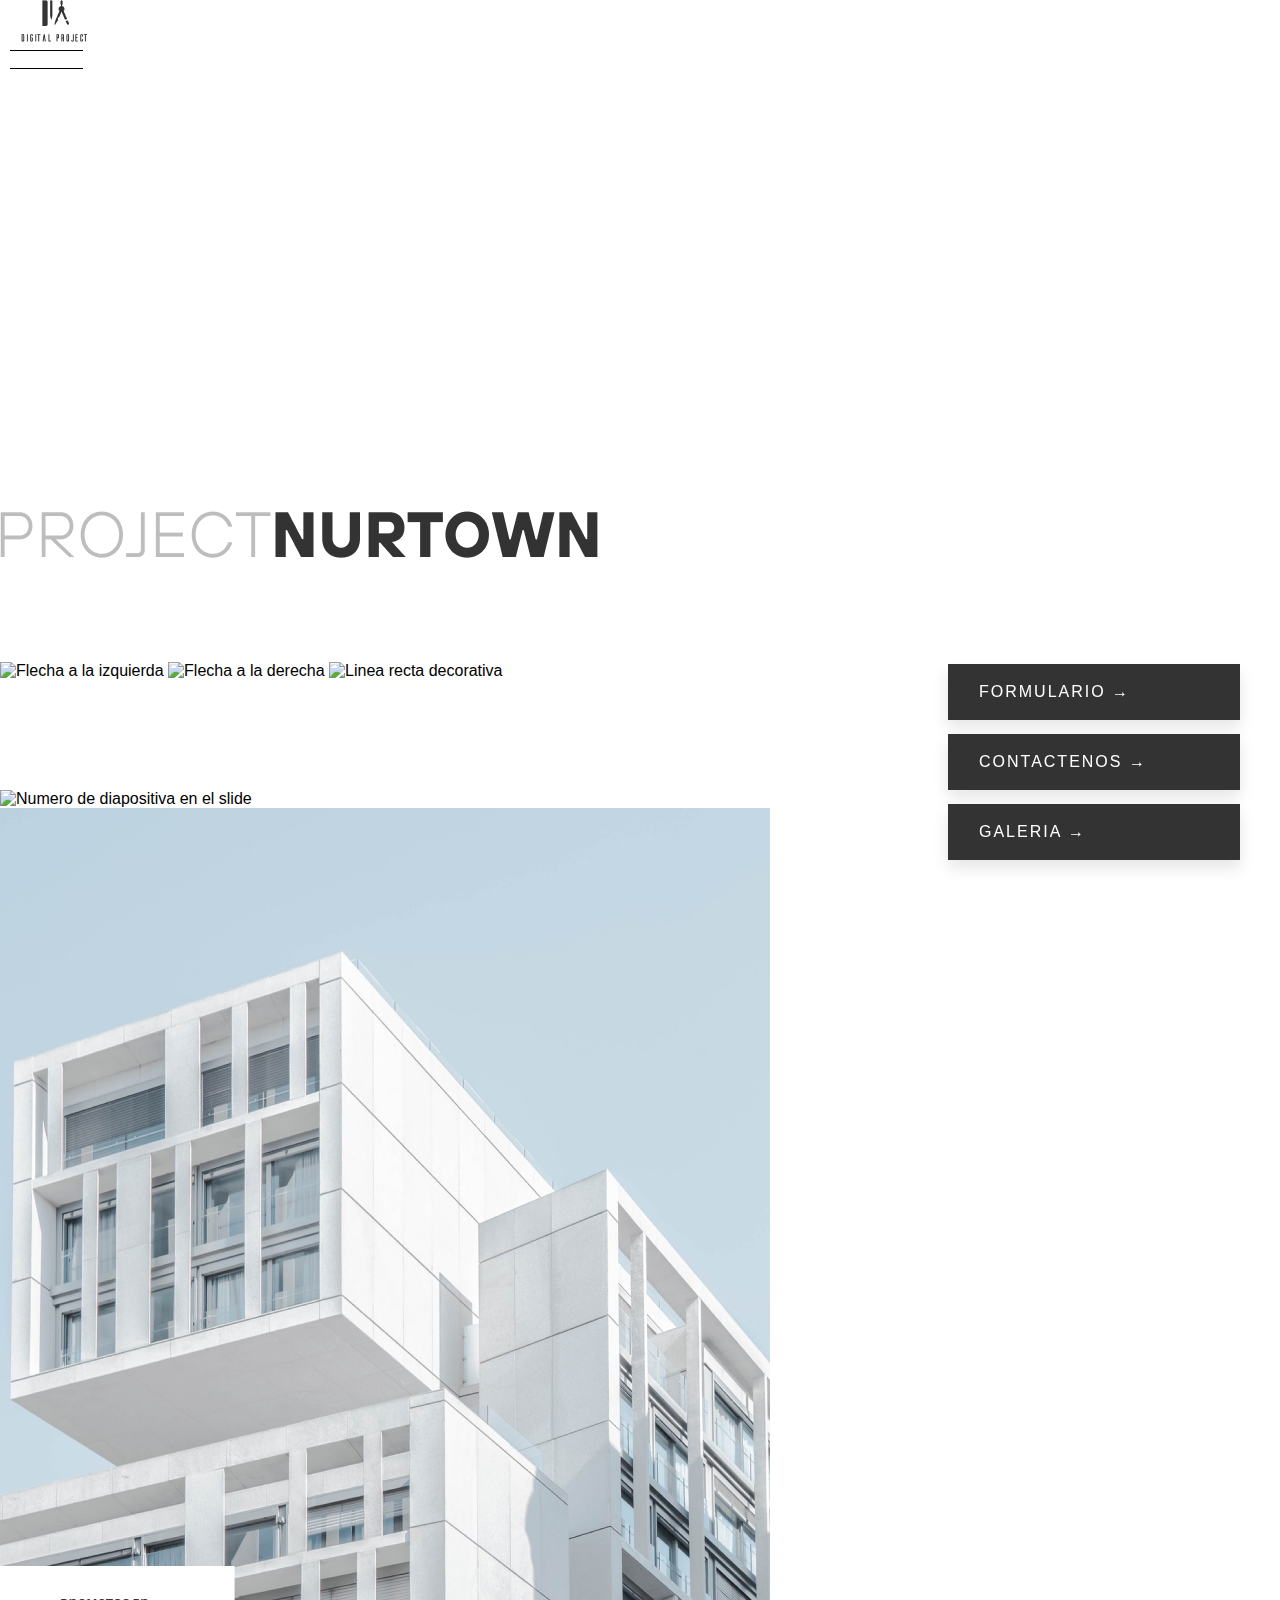
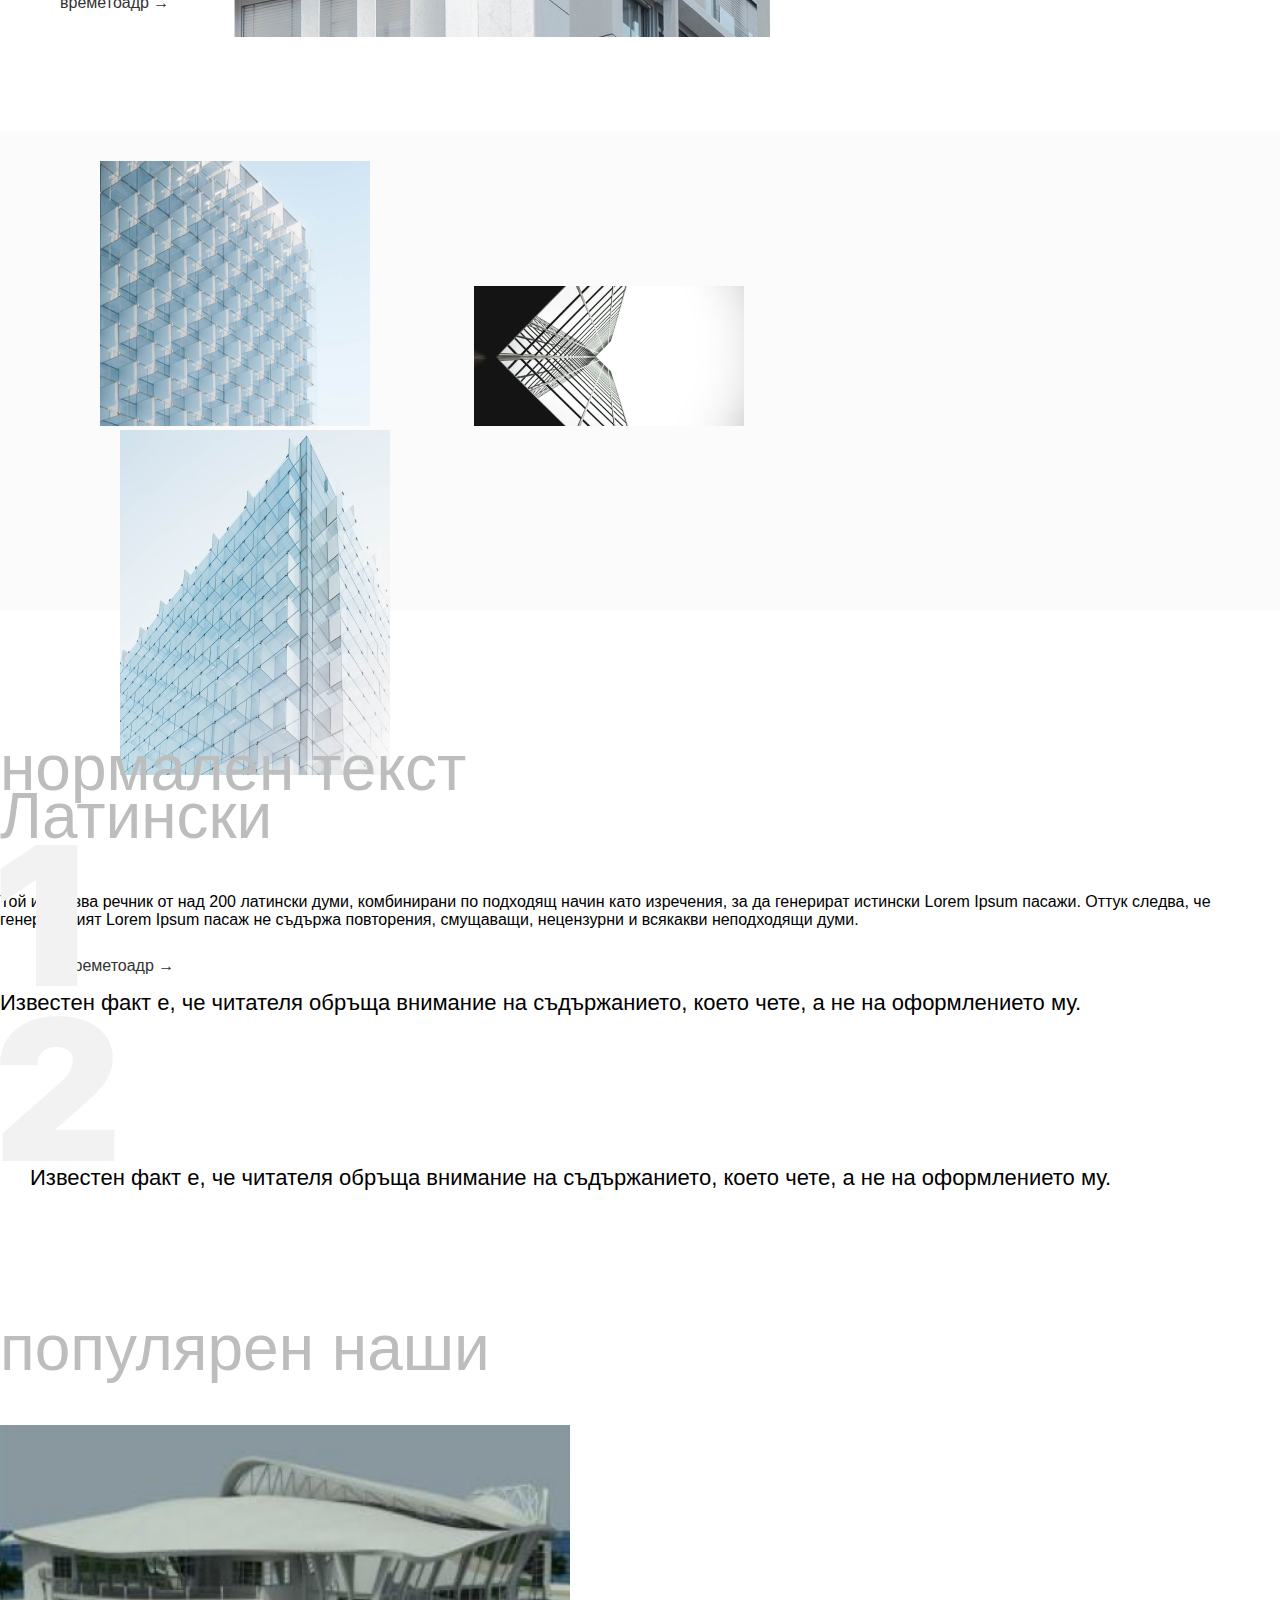
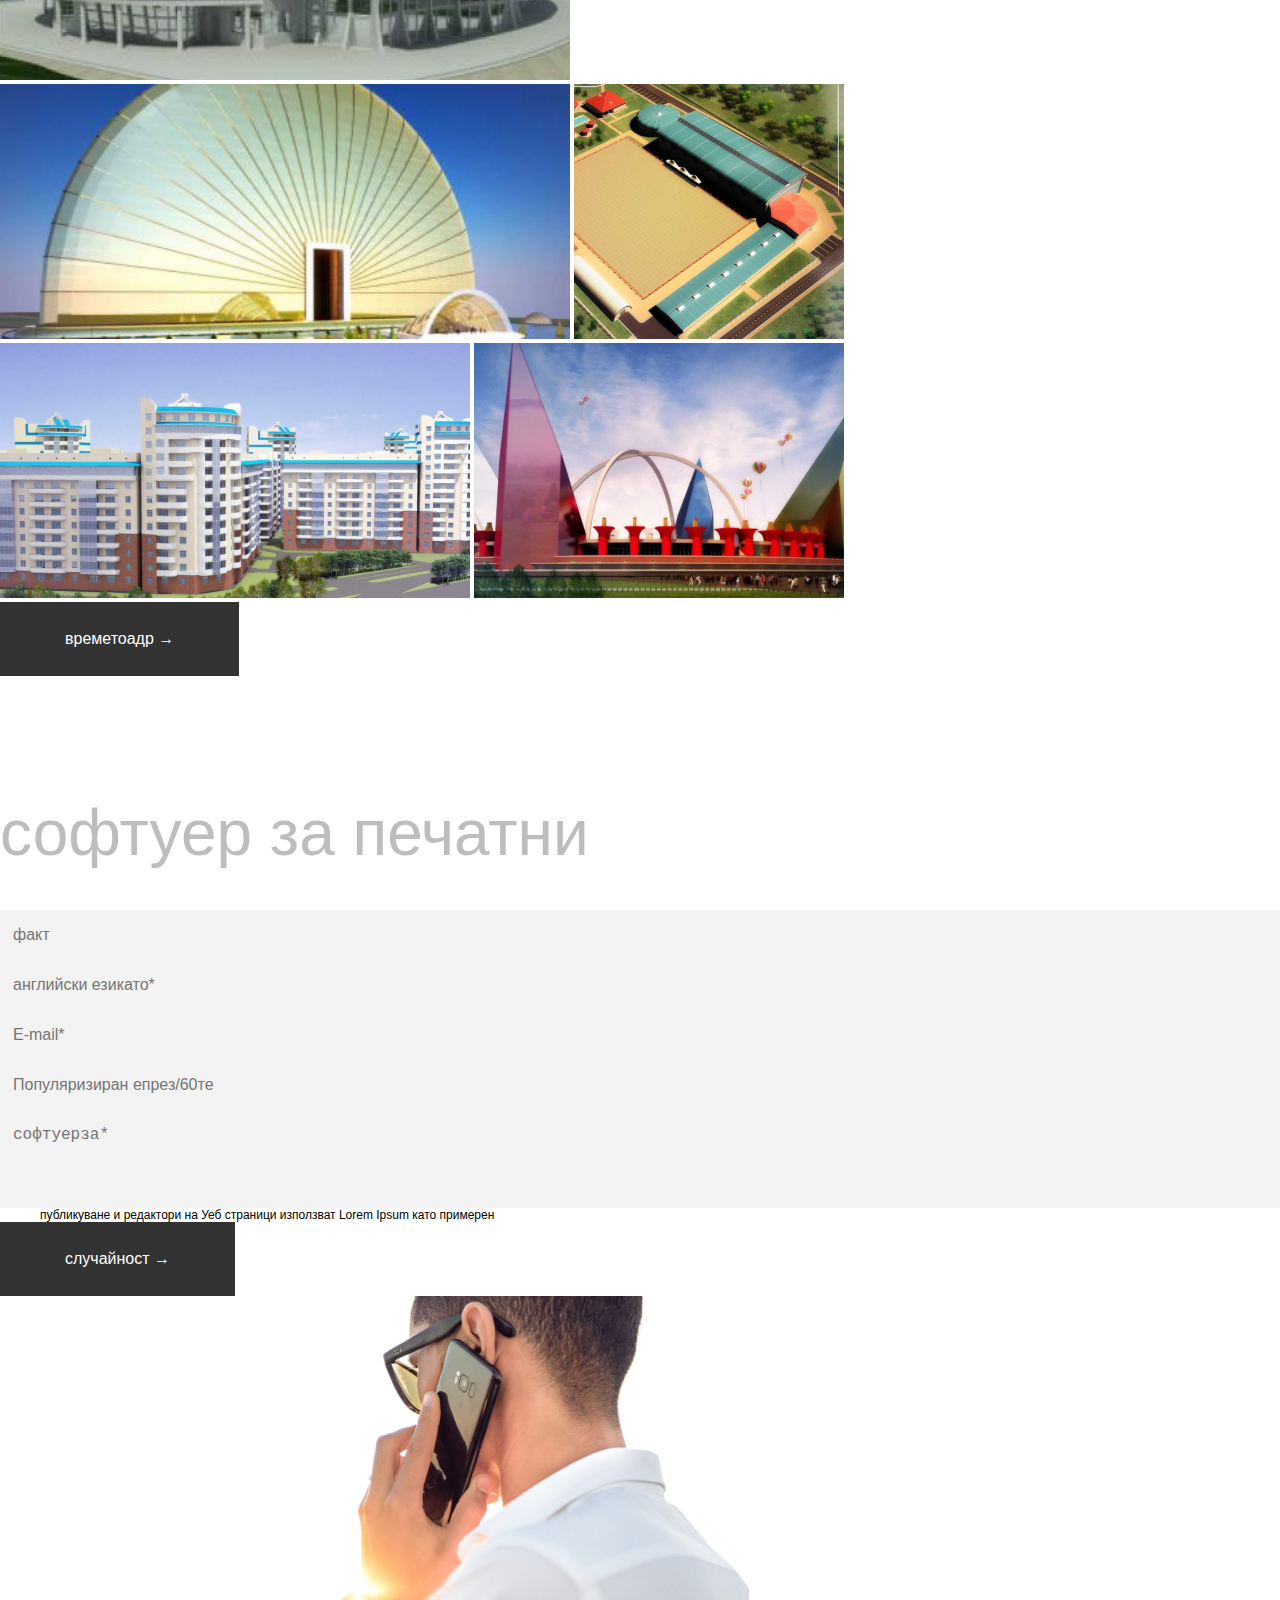
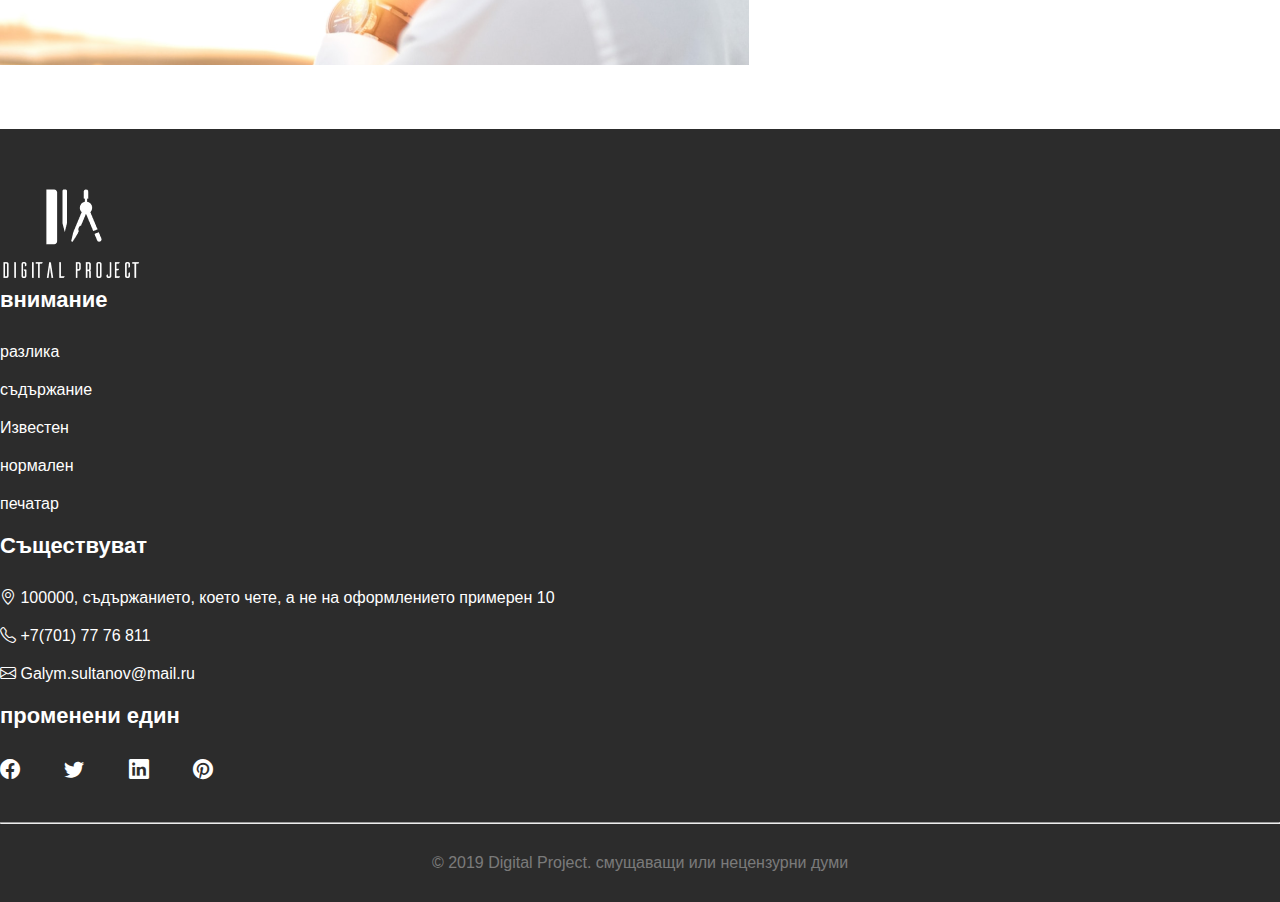
==== commit d9e64d8a: "Actualizacion 27-01-24: mas estilos css para darle parecido al proyecto con el boceto, creeria que l" ====
--- a/index.html
+++ b/index.html
@@ -39,7 +39,7 @@
       <div class="col-8">
         <ul class="navbar-nav">
           <li class="nav-item">
-            <a class="nav-link active" aria-current="page" href="#">примерен</a>
+            <a class="nav-link active linea-menu" aria-current="page" href="#">примерен</a>
           </li>
           <li class="nav-item">
             <a class="nav-link" href="#">използван</a>
@@ -60,7 +60,7 @@
 
   <!-- Seccion 00 Botones flotantes fixed para contactenos, galeria e intra-documentales -->
   <section>
-    <a href="#formulario" class="btn-formulario"> FORMULARIO →</a>
+    <a href="#formulario" class="btn-formulario">FORMULARIO →</a>
     <a href="contacto.html" class="btn-contacto">CONTACTENOS →</a>
     <a href="galeria.html" class="btn-galeria">GALERIA →</a>
   </section>
@@ -73,15 +73,15 @@
         <img class="slide-nurtwn" src="assets/images/NURTOWN.png" alt="Nurtown">
         <br>
         <div class="slide-arrows">
-          <img class="slide-left" src="assets/images/slide-left.png" alt="">
-          <img class="slide-right" src="assets/images/slide-right.png" alt="">
-          <img class="slide-line" src="assets/images/slide-line.png" alt="">
-        </div>
-        <img class="slide-numbers" src="assets/images/slide-numbers.png" alt="">
-      </div>
-      <div class="col-8">
-        <img class="index-sec-01-banner" src="assets/images/image-01.png" alt="Imagen del slider">
-        <a class="global-01-bnt" href="#">времетоадр →</a>
+          <img class="slide-left" src="assets/images/slide-left.png" alt="Flecha a la izquierda">
+          <img class="slide-right" src="assets/images/slide-right.png" alt="Flecha a la derecha">
+          <img class="slide-line" src="assets/images/slide-line.png" alt="Linea recta decorativa">
+        </div>
+        <img class="slide-numbers" src="assets/images/slide-numbers.png" alt="Numero de diapositiva en el slide">
+      </div>
+      <div class="col-8 index-sec-01-div">
+        <img class="index-sec-01-banner" src="assets/images/image-01.png" alt="Imagen del slide">
+        <a class="global-01-bnt index-sec-01-bnt" href="#">времетоадр →</a>
       </div>
     </div>
   </section>
@@ -90,9 +90,15 @@
   <section class="container index-sec-02">
     <div class="row">
       <div class="col-8">
-        <img src="assets/images/image-02.png" alt="">
-        <img src="assets/images/image-03.png" alt="">
-        <img src="assets/images/image-04.png" alt="">
+        <div class="row">
+          <div class="col-4">
+            <img class="index-sec-02-img-01" src="assets/images/image-02.png" alt="Imagen de banner de un total de 3 imagenes">
+            <img class="index-sec-02-img-02" src="assets/images/image-03.png" alt="Imagen de banner de un total de 3 imagenes">
+          </div>
+          <div class="col-8">
+            <img class="index-sec-02-img-03" src="assets/images/image-04.png" alt="Imagen de banner de un total de 3 imagenes">
+          </div>          
+        </div>
       </div>
       <div class="col-4">
         <h3>Латински</h3>
@@ -113,14 +119,14 @@
     </div>
     <div class="row">
       <div class="col-1">
-        <img src="assets/images/1.png" alt="">
+        <img src="assets/images/1.png" alt="Numero 1 banner informativo">
       </div>
       <div class="col-4">
         <p>Известен факт е, че читателя обръща внимание на съдържанието, което чете, а не на оформлението му.</p>
       </div>
       <div class="col-2"></div>
       <div class="col-1">
-        <img src="assets/images/2.png" alt="">
+        <img src="assets/images/2.png" alt="Numero 2 banner informativo">
       </div>
       <div class="col-4">
         <p class="index-sec-03-text-2">Известен факт е, че читателя обръща внимание на съдържанието, което чете, а не на
@@ -138,12 +144,12 @@
     </div>
     <div class="row">
       <div class="col-12">
-        <img src="assets/images/image-05.1.png" alt="">
-        <img src="assets/images/image-05.2.png" alt="">
-        <img src="assets/images/image-06.png" alt="">
-        <img src="assets/images/image-07.png" alt="">
-        <img src="assets/images/image-08.png" alt="">
-        <img src="assets/images/image-09.png" alt="">
+        <img src="assets/images/image-05.1.png" alt="Imagen de estadio de grupo de imagen de galeria">
+        <img src="assets/images/image-05.2.png" alt="Imagen con informacion de inicio de galeria de imagenes">
+        <img src="assets/images/image-06.png" alt="Imagen de museo opera de grupo de imagen de galeria">
+        <img src="assets/images/image-07.png" alt="Imagen de terminal de buses de grupo de imagen de galeria">
+        <img src="assets/images/image-08.png" alt="Imagen de conjunto de apartamentos de grupo de imagen de galeria">
+        <img src="assets/images/image-09.png" alt="Imagen de aeropuerto de globos de grupo de imagen de galeria">
       </div>
     </div>
     <div class="row">
@@ -187,7 +193,7 @@
         </form>
       </div>
       <div class="col-8">
-        <img src="assets/images/image-10.png" alt="">
+        <img src="assets/images/image-10.png" alt="Hombre hablando por celular en puesta de sol">
       </div>
     </div>
   </section>
@@ -202,11 +208,11 @@
         <div class="col-2">
           <h6>внимание</h6>
           <ul>
-            <li>разлика</li>
-            <li>съдържание</li>
-            <li>Известен</li>
-            <li>нормален</li>
-            <li>печатар</li>
+            <li><a href="#">разлика</a></li>
+            <li><a href="#">съдържание</a></li>
+            <li><a href="#">Известен</a></li>
+            <li><a href="#">нормален</a></li>
+            <li><a href="#">печатар</a></li>
           </ul>
         </div>
         <div class="col-4">
--- a/css/global.css
+++ b/css/global.css
@@ -8,6 +8,11 @@
 
 body {
     font-family: 'TT Hoves Pro Trial', sans-serif;
+}
+
+a{
+    text-decoration: none;
+    color: #fff;
 }
 
 .navbar-brand {
@@ -94,6 +99,15 @@
     margin-right: 50px;
 }
 
+.linea-menu{
+    border-top: 1px solid #000;
+    border-bottom: 1px solid #000;
+    padding-top: 0px;
+    padding-bottom: 0px;
+    margin-top: 8px;
+    margin-left: 10px;
+}
+
 /* Seccion footer */
 footer{
     background: #2C2C2C;
--- a/css/index.css
+++ b/css/index.css
@@ -1,27 +1,67 @@
-@import url('https://fonts.cdnfonts.com/css/tt-hoves-pro-trial');
-@import url('https://fonts.cdnfonts.com/css/sf-pro-display');              
-
 /* Seccion 01 slide */
 .index-sec-01 {
-    padding-top: 60px;
+    padding-top: 20px;
     padding-bottom: 60px;
+}
+
+.slide-project{
+    padding-top: 350px;
+}
+
+.slide-nurtwn{
+    padding-top: 15px;
+}
+
+.slide-arrows{
+    padding-top: 100px;
+}
+
+.slide-numbers{
+    padding-top: 110px;
+}
+
+.index-sec-01-div{
+    position: relative; 
+    display: inline-block;
+}
+
+.index-sec-01-bnt{
+    position: absolute; 
+    top: 95.5%; 
+    left: 14.9%; 
+    transform: translate(-50%, -50%);
+}
+
+.index-sec-01-banner {
+    height: 829px;
 }
 
 /* Seccion 02 banner */
 .index-sec-02{
-    padding-top: 60px;
-    padding-bottom: 60px;
+    padding-top: 30px;
+    margin-top: 30px;
+    margin-bottom: 60px;
+    background: #fbfbfb;
+    height: 450px;
 }
+
+.index-sec-02-img-01{
+    padding-left: 100px;
+}
+
+.index-sec-02-img-02{
+    padding-left: 100px; 
+    padding-top: 40px;
+}
+
+.index-sec-02-img-03{
+    padding-left: 120px;
+}
+
 
 /* Seccion 03 texto informativo */
 .index-sec-03{
     padding-top: 60px;
-    padding-bottom: 60px;
-}
-
-.index-sec-03 h3{
-    font-size: 64px;
-    color: #BDBDBD;
     padding-bottom: 60px;
 }
 
@@ -43,3 +83,26 @@
     padding-top: 60px;
     padding-bottom: 60px;
 }
+
+.index-sec-05 p{
+    padding-left: 2.5rem;
+    font-size: 9pt;
+}
+
+.index-sec-05-input{
+    display: block;
+    width: 100%;
+    padding: 0.75rem 0.75rem;
+    font-size: 1rem;
+    font-weight: 400;
+    line-height: 1.5;
+    color: #8d8d8d;
+    -webkit-appearance: none;
+    -moz-appearance: none;
+    appearance: none;
+    background-color: #f3f3f3;
+    background-clip: padding-box;
+    border: 1px solid #f3f3f3;
+    border-radius: 0px;
+    transition: border-color .15s ease-in-out,box-shadow .15s ease-in-out;
+}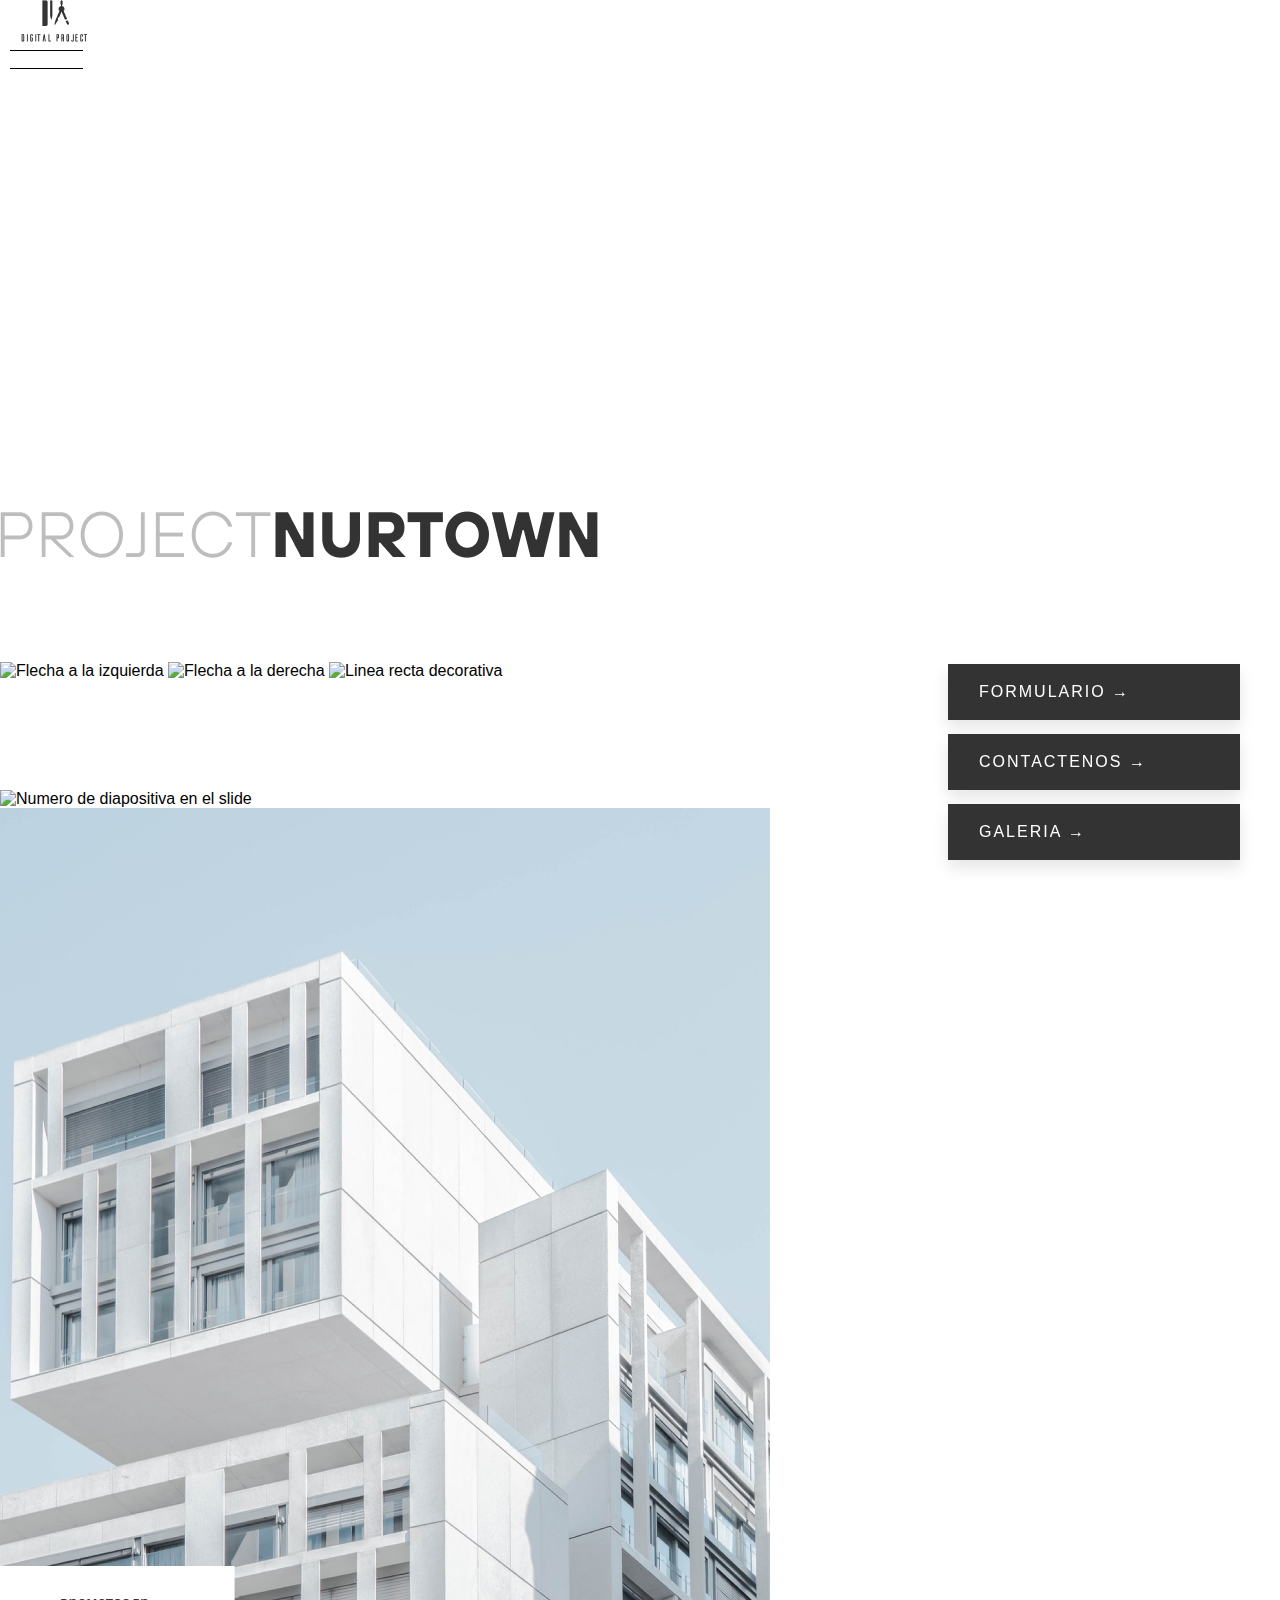
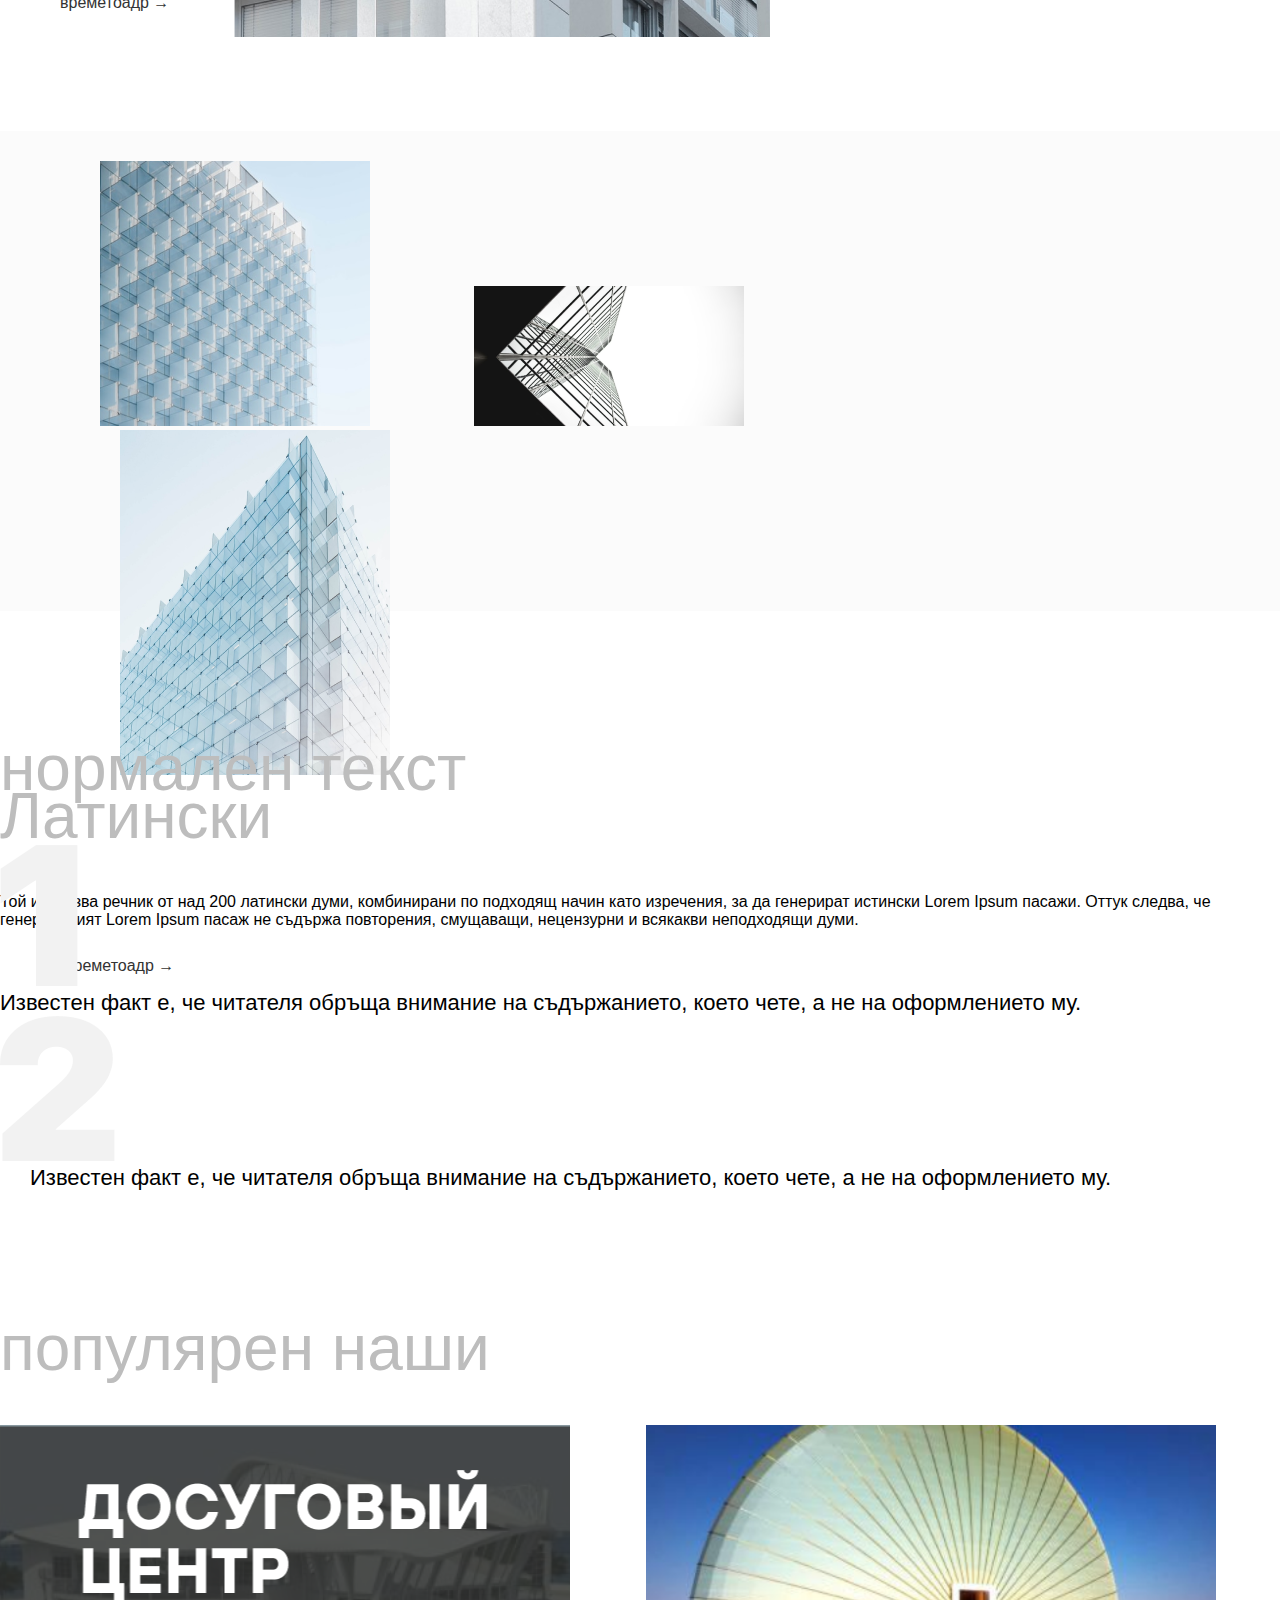
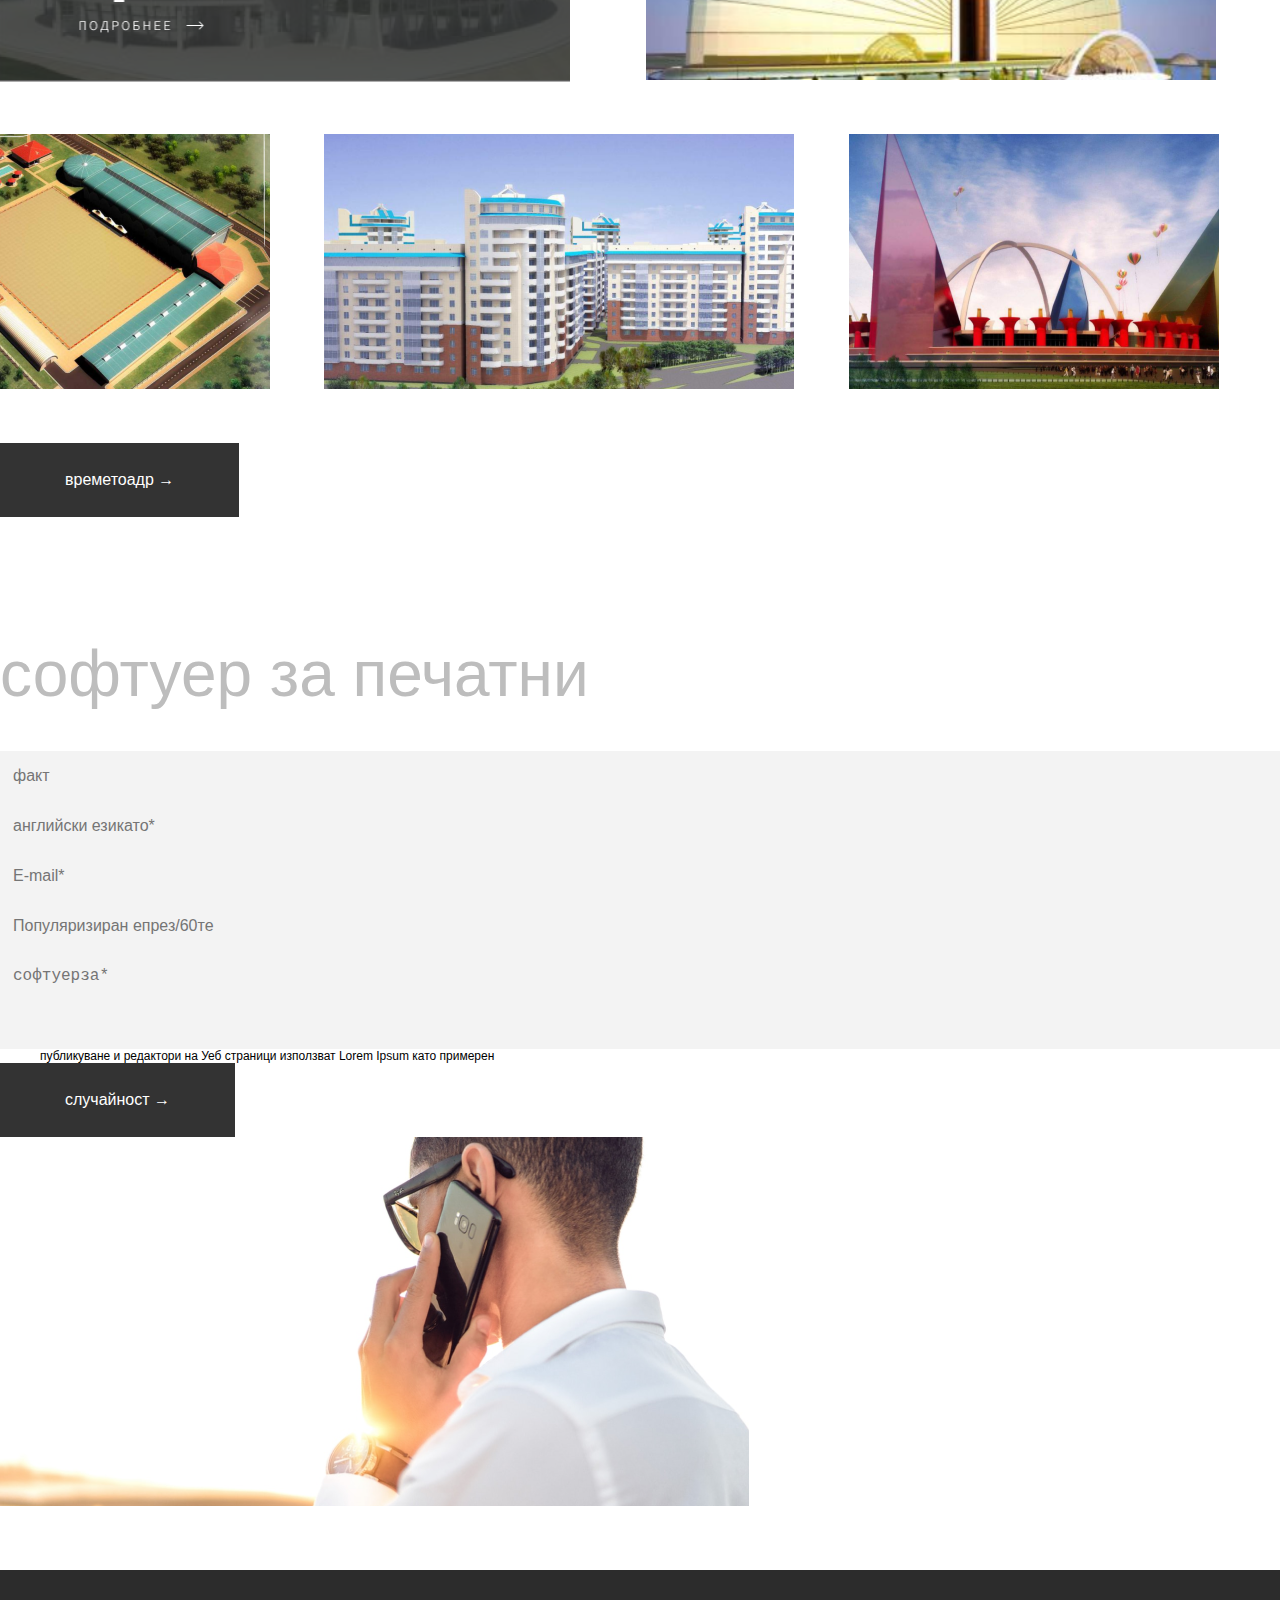
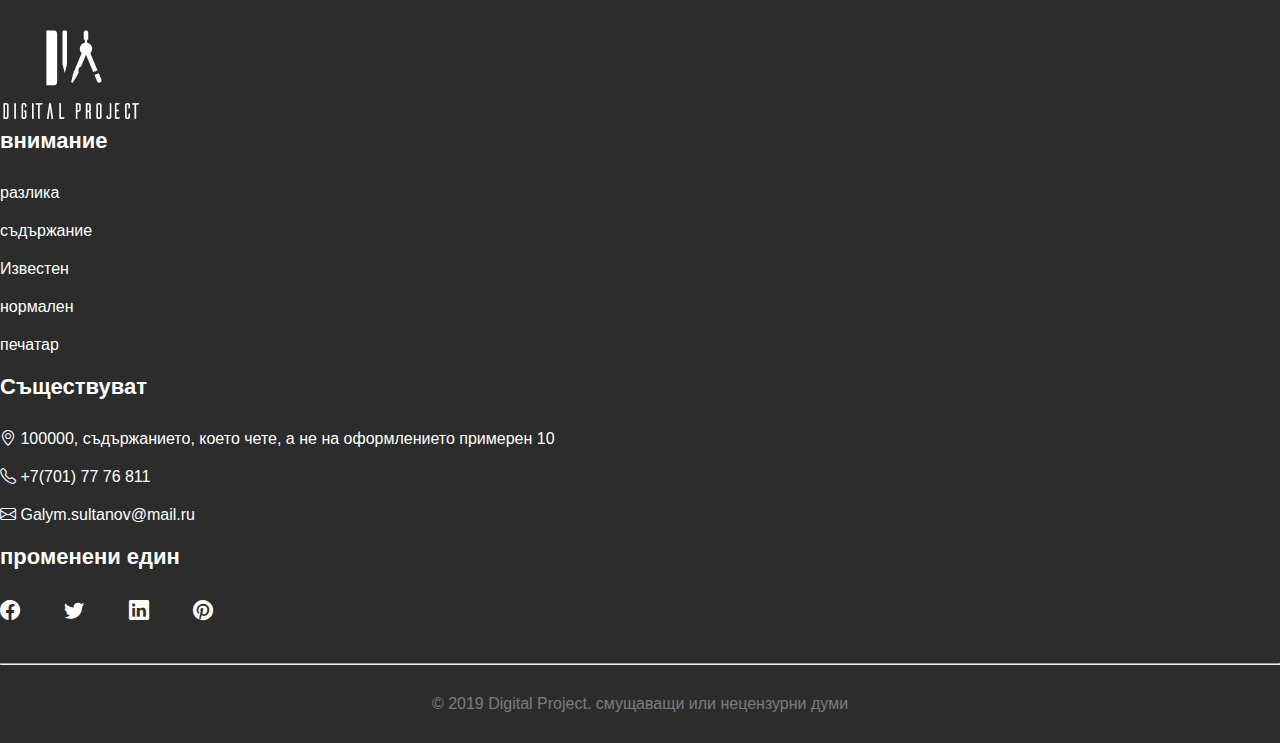
==== commit 3e821cf1: "Actualizacion 27-01-24: Actualizacion final con los estilos que faltaban para dar por terminado el p" ====
--- a/index.html
+++ b/index.html
@@ -92,12 +92,15 @@
       <div class="col-8">
         <div class="row">
           <div class="col-4">
-            <img class="index-sec-02-img-01" src="assets/images/image-02.png" alt="Imagen de banner de un total de 3 imagenes">
-            <img class="index-sec-02-img-02" src="assets/images/image-03.png" alt="Imagen de banner de un total de 3 imagenes">
+            <img class="index-sec-02-img-01" src="assets/images/image-02.png"
+              alt="Imagen de banner de un total de 3 imagenes">
+            <img class="index-sec-02-img-02" src="assets/images/image-03.png"
+              alt="Imagen de banner de un total de 3 imagenes">
           </div>
           <div class="col-8">
-            <img class="index-sec-02-img-03" src="assets/images/image-04.png" alt="Imagen de banner de un total de 3 imagenes">
-          </div>          
+            <img class="index-sec-02-img-03" src="assets/images/image-04.png"
+              alt="Imagen de banner de un total de 3 imagenes">
+          </div>
         </div>
       </div>
       <div class="col-4">
@@ -144,17 +147,34 @@
     </div>
     <div class="row">
       <div class="col-12">
-        <img src="assets/images/image-05.1.png" alt="Imagen de estadio de grupo de imagen de galeria">
-        <img src="assets/images/image-05.2.png" alt="Imagen con informacion de inicio de galeria de imagenes">
-        <img src="assets/images/image-06.png" alt="Imagen de museo opera de grupo de imagen de galeria">
-        <img src="assets/images/image-07.png" alt="Imagen de terminal de buses de grupo de imagen de galeria">
-        <img src="assets/images/image-08.png" alt="Imagen de conjunto de apartamentos de grupo de imagen de galeria">
-        <img src="assets/images/image-09.png" alt="Imagen de aeropuerto de globos de grupo de imagen de galeria">
-      </div>
-    </div>
-    <div class="row">
-      <div class="col-12">
-        <a class="global-02-bnt" href="#">времетоадр →</a>
+        <div class="row">
+          <div class="col-12">
+            <div class="index-sec-04-cont-galeria">
+              <img src="assets/images/image-05.1.png" alt="Imagen de estadio de grupo de imagen de galeria">
+              <img class="index-sec-04-fondo-text" src="assets/images/image-05.2.png"
+                alt="Imagen con informacion de inicio de galeria de imagenes">
+              <img class="index-sec-04-fondo-text" src="assets/images/image-05.3.png"
+                alt="Imagen con informacion de inicio de galeria de imagenes">
+            </div>
+            <img class="index-sec-04-img" src="assets/images/image-06.png"
+              alt="Imagen de museo opera de grupo de imagen de galeria">
+          </div>
+        </div>
+        <div class="row">
+          <div class="col-12">
+            <img class="index-sec-04-imgs" src="assets/images/image-07.png"
+              alt="Imagen de terminal de buses de grupo de imagen de galeria">
+            <img class="index-sec-04-imgs" src="assets/images/image-08.png"
+              alt="Imagen de conjunto de apartamentos de grupo de imagen de galeria">
+            <img class="index-sec-04-imgs" src="assets/images/image-09.png"
+              alt="Imagen de aeropuerto de globos de grupo de imagen de galeria">
+          </div>
+        </div>
+      </div>
+    </div>
+    <div class="row">
+      <div class="col-12 d-flex flex-row-reverse">
+        <a class="global-02-bnt index-sec-04-bnt" href="#" style="margin-right: 75px;">времетоадр →</a>
       </div>
     </div>
   </section>
--- a/css/index.css
+++ b/css/index.css
@@ -58,7 +58,6 @@
     padding-left: 120px;
 }
 
-
 /* Seccion 03 texto informativo */
 .index-sec-03{
     padding-top: 60px;
@@ -76,6 +75,31 @@
 .index-sec-04{
     padding-top: 60px;
     padding-bottom: 60px;
+}
+
+.index-sec-04-cont-galeria{
+    position: relative; 
+    display: inline-block;
+}
+
+.index-sec-04-fondo-text{
+    position: absolute; 
+    top: 50%; 
+    left: 50%; 
+    transform: translate(-50%, -50%);
+}
+
+.index-sec-04-img{
+    padding-left: 72px;
+}
+
+.index-sec-04-bnt{
+    margin-top: 50px;
+}
+
+.index-sec-04-imgs{
+    padding-top: 50px;
+    padding-right: 50px;
 }
 
 /* Seccion 05 formulario */
